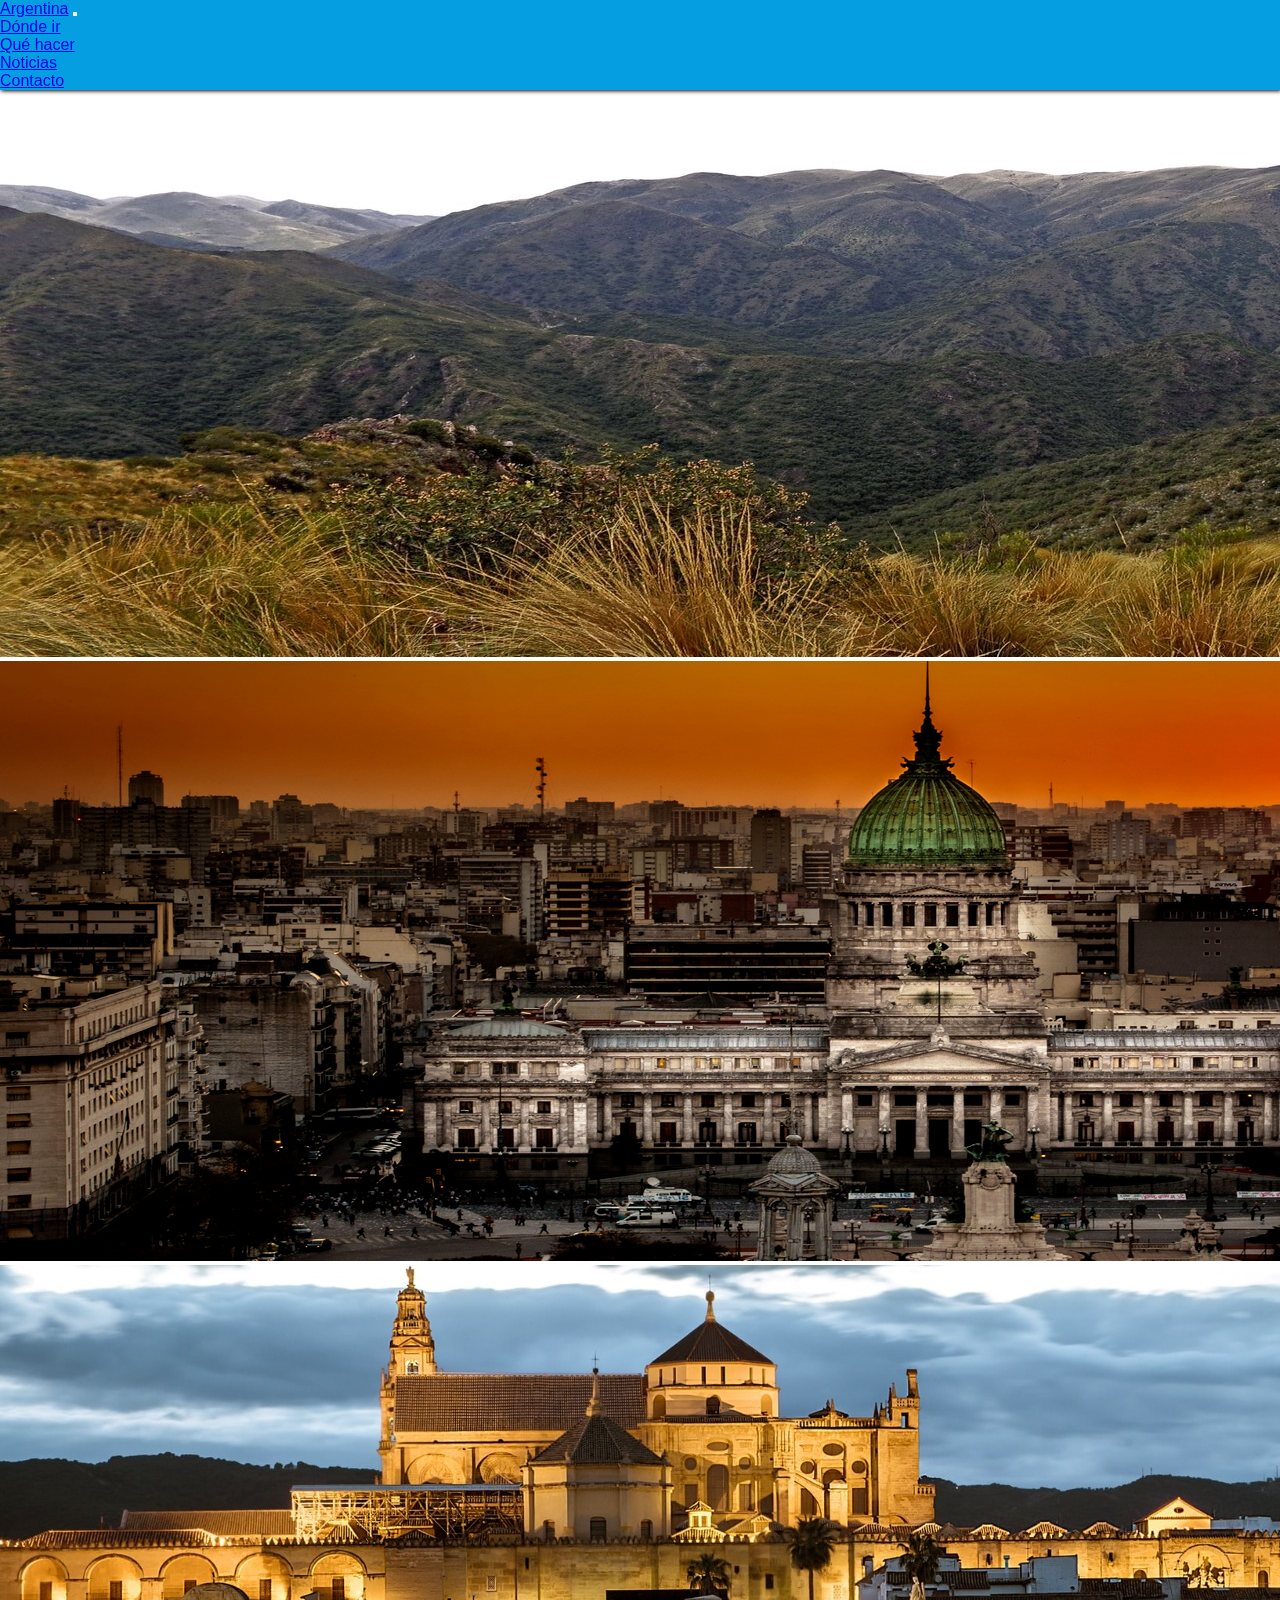
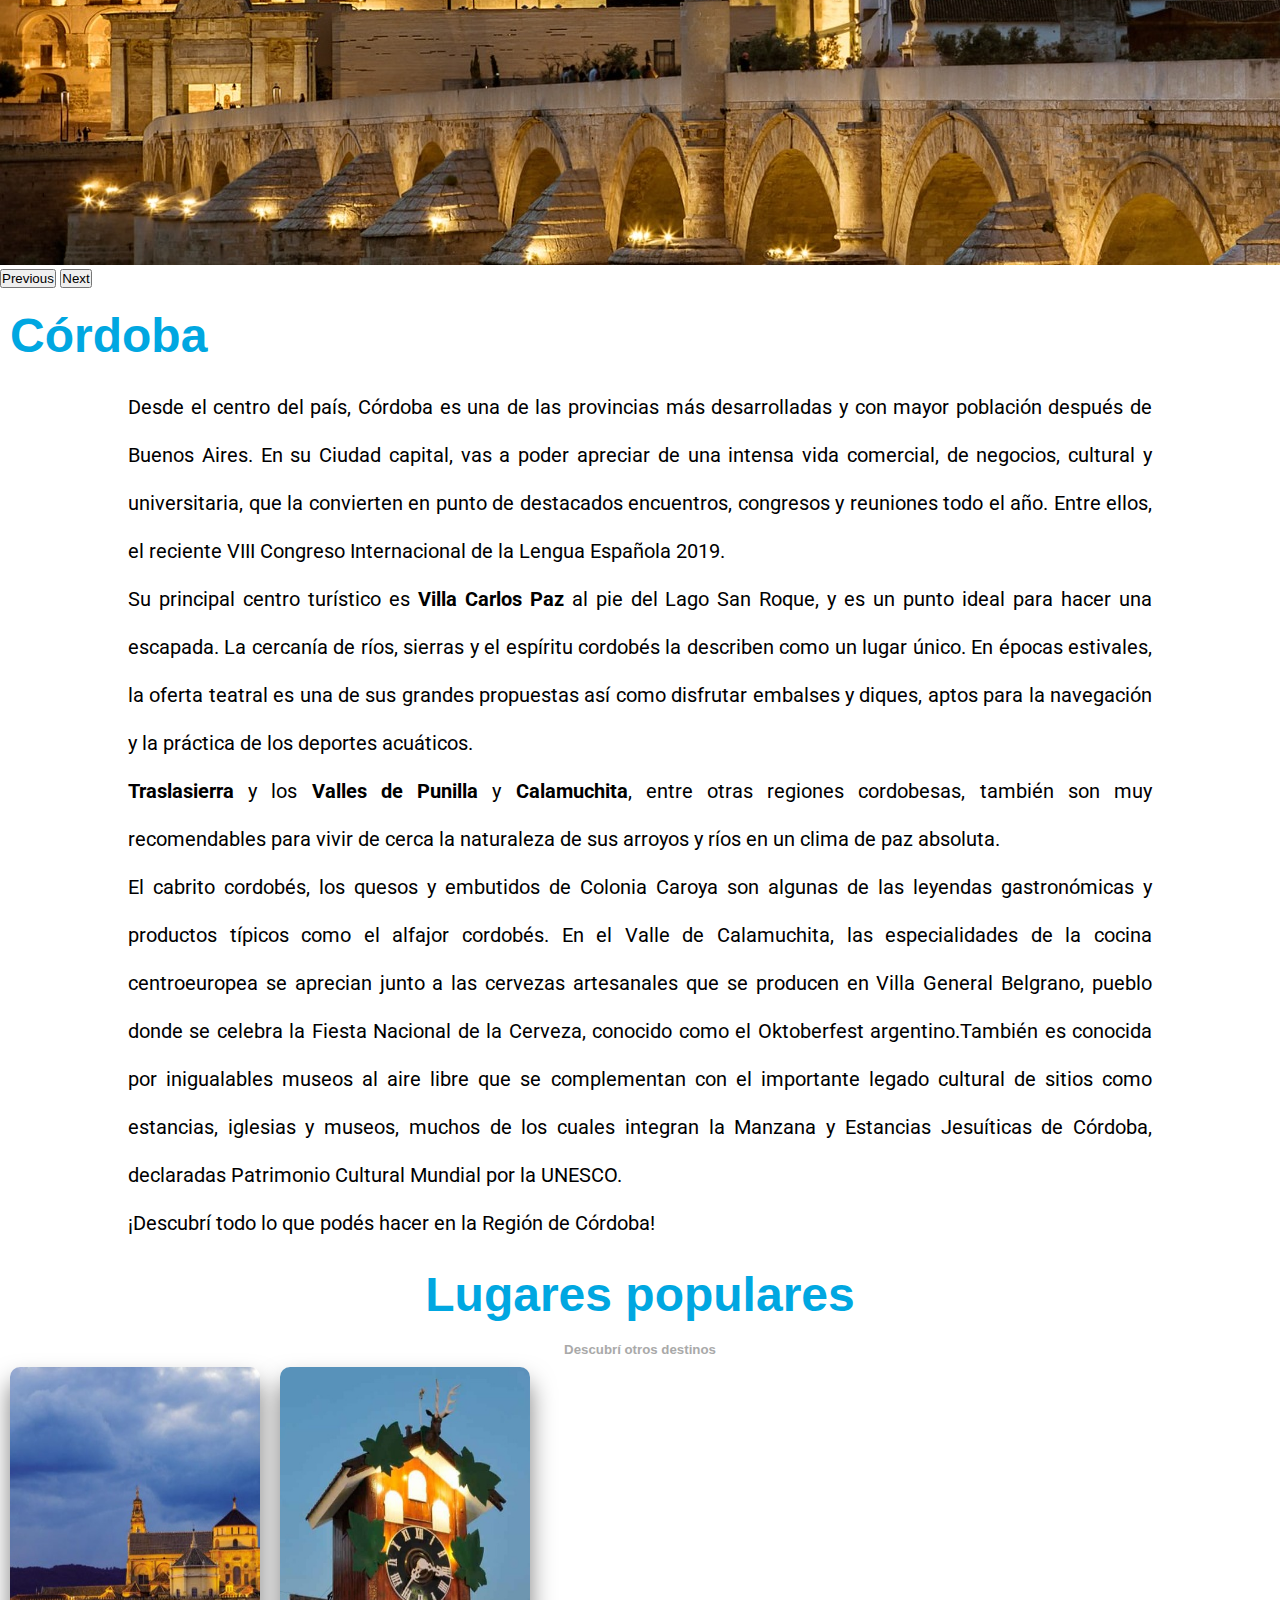
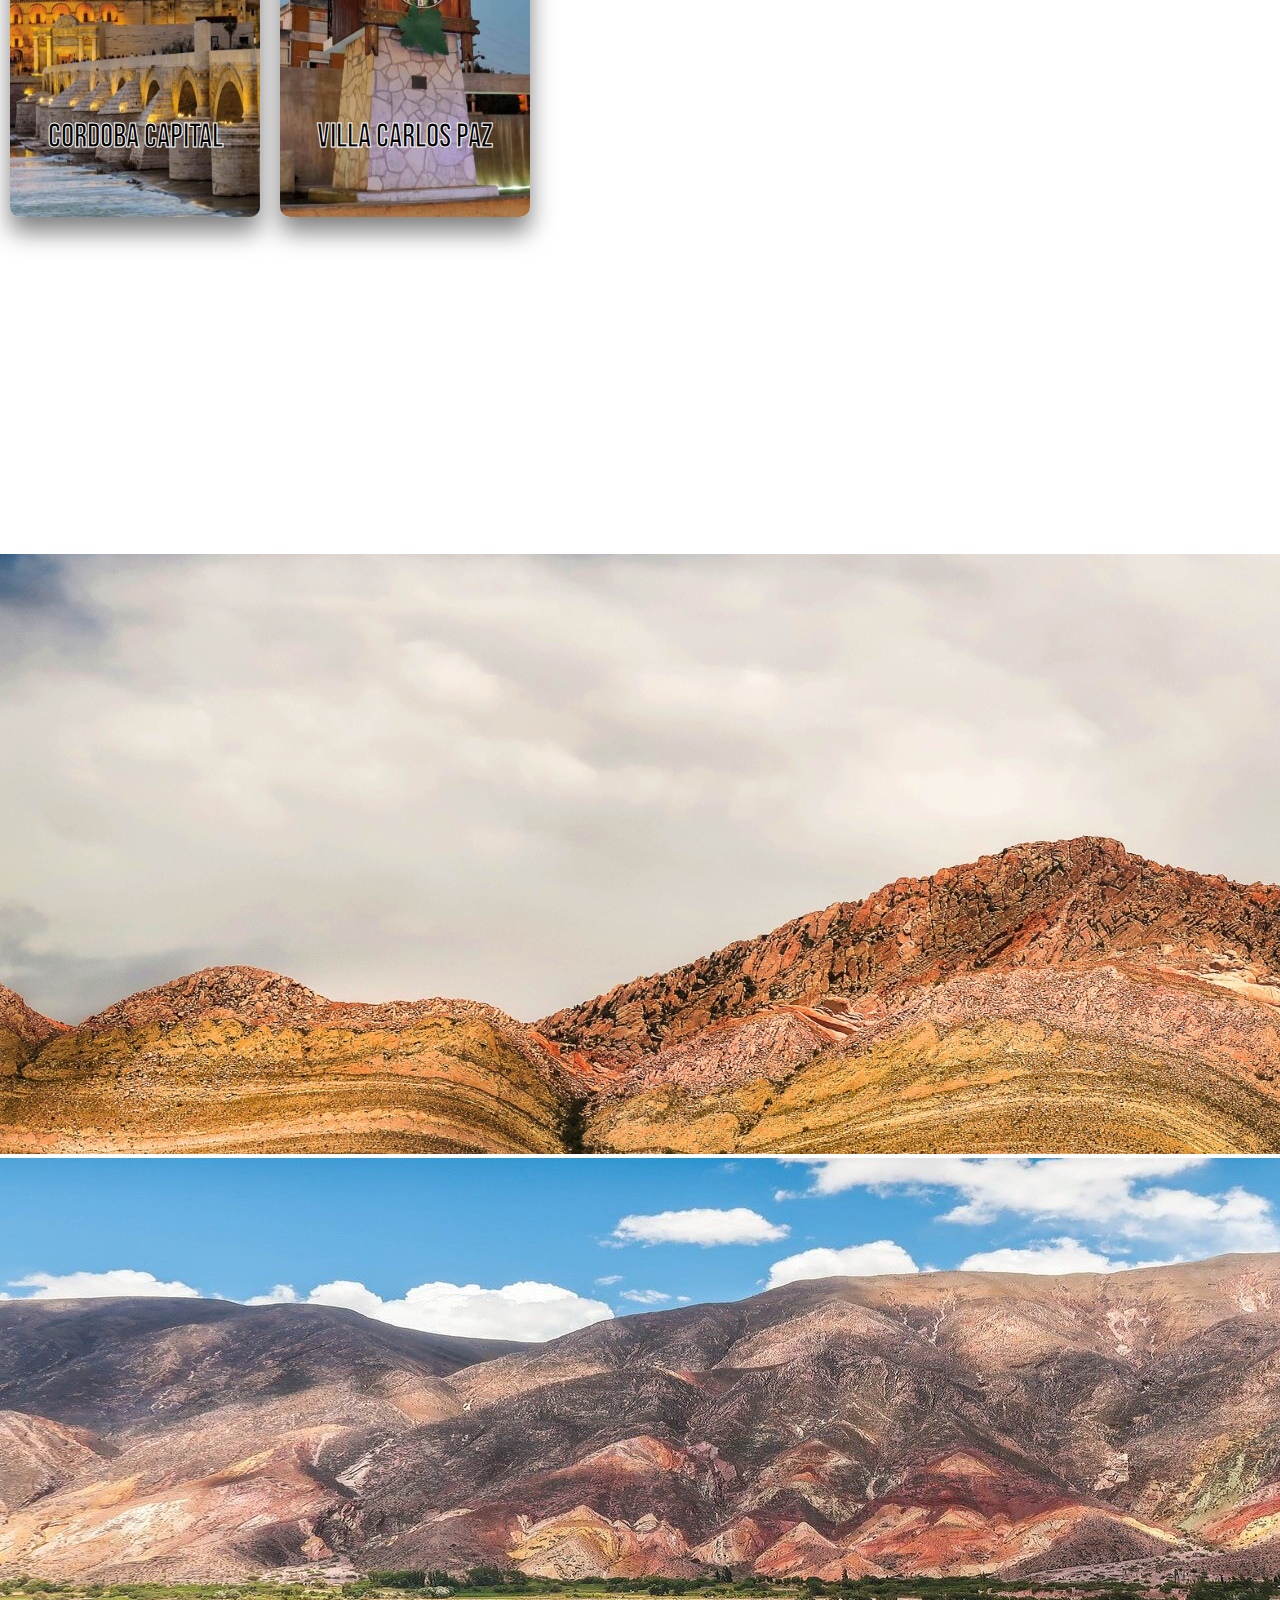
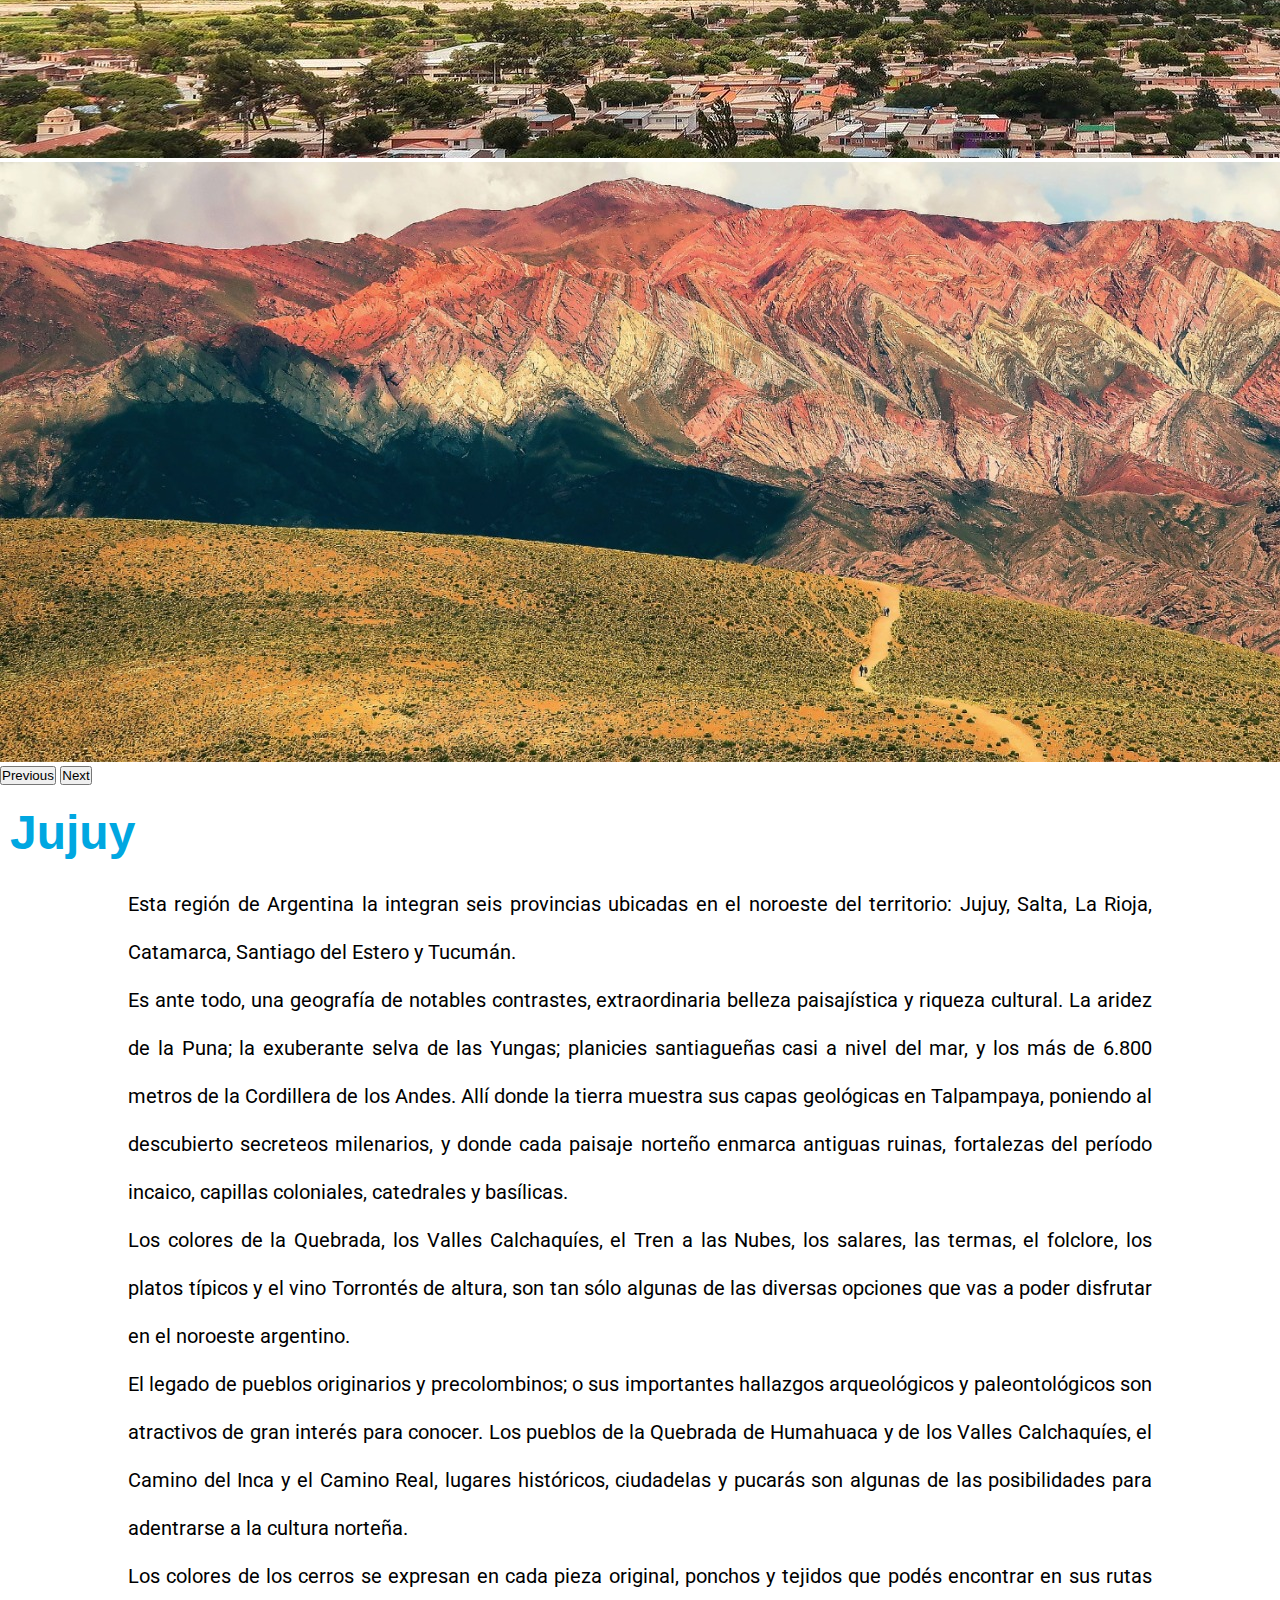
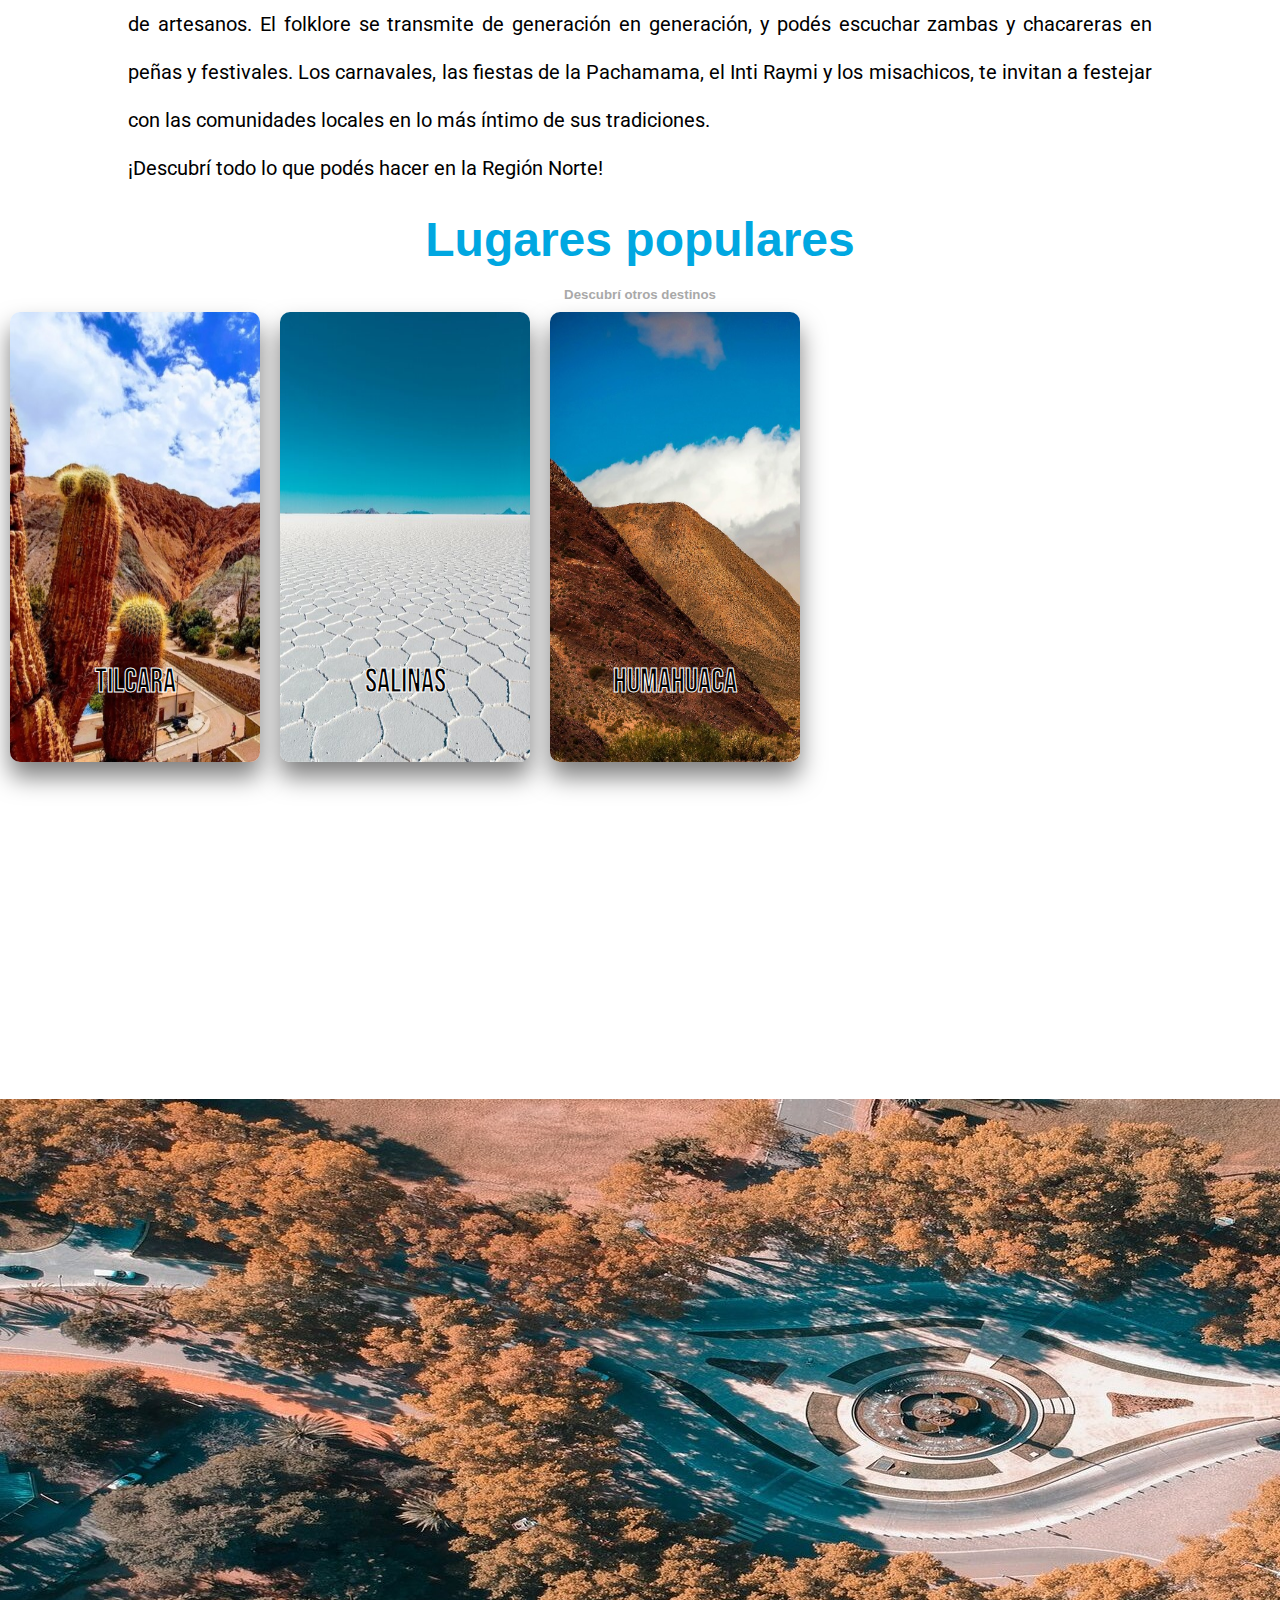
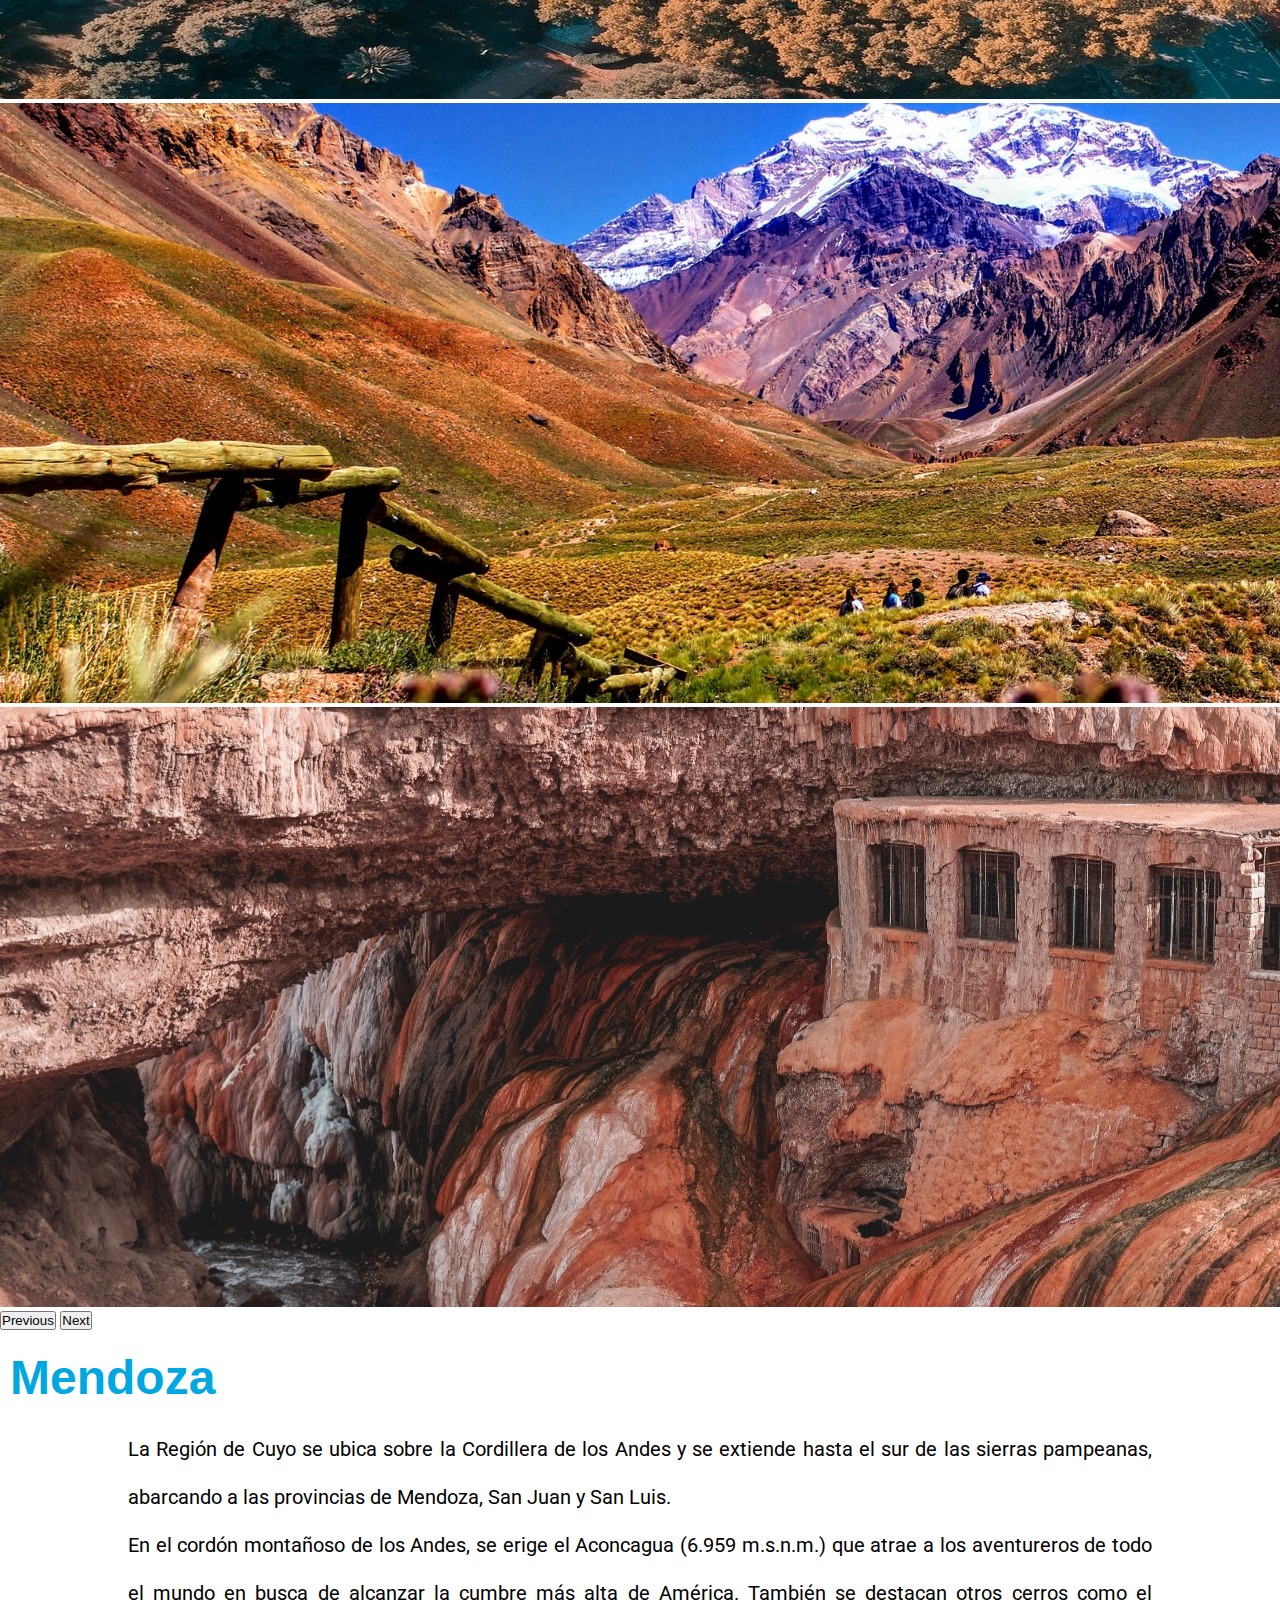
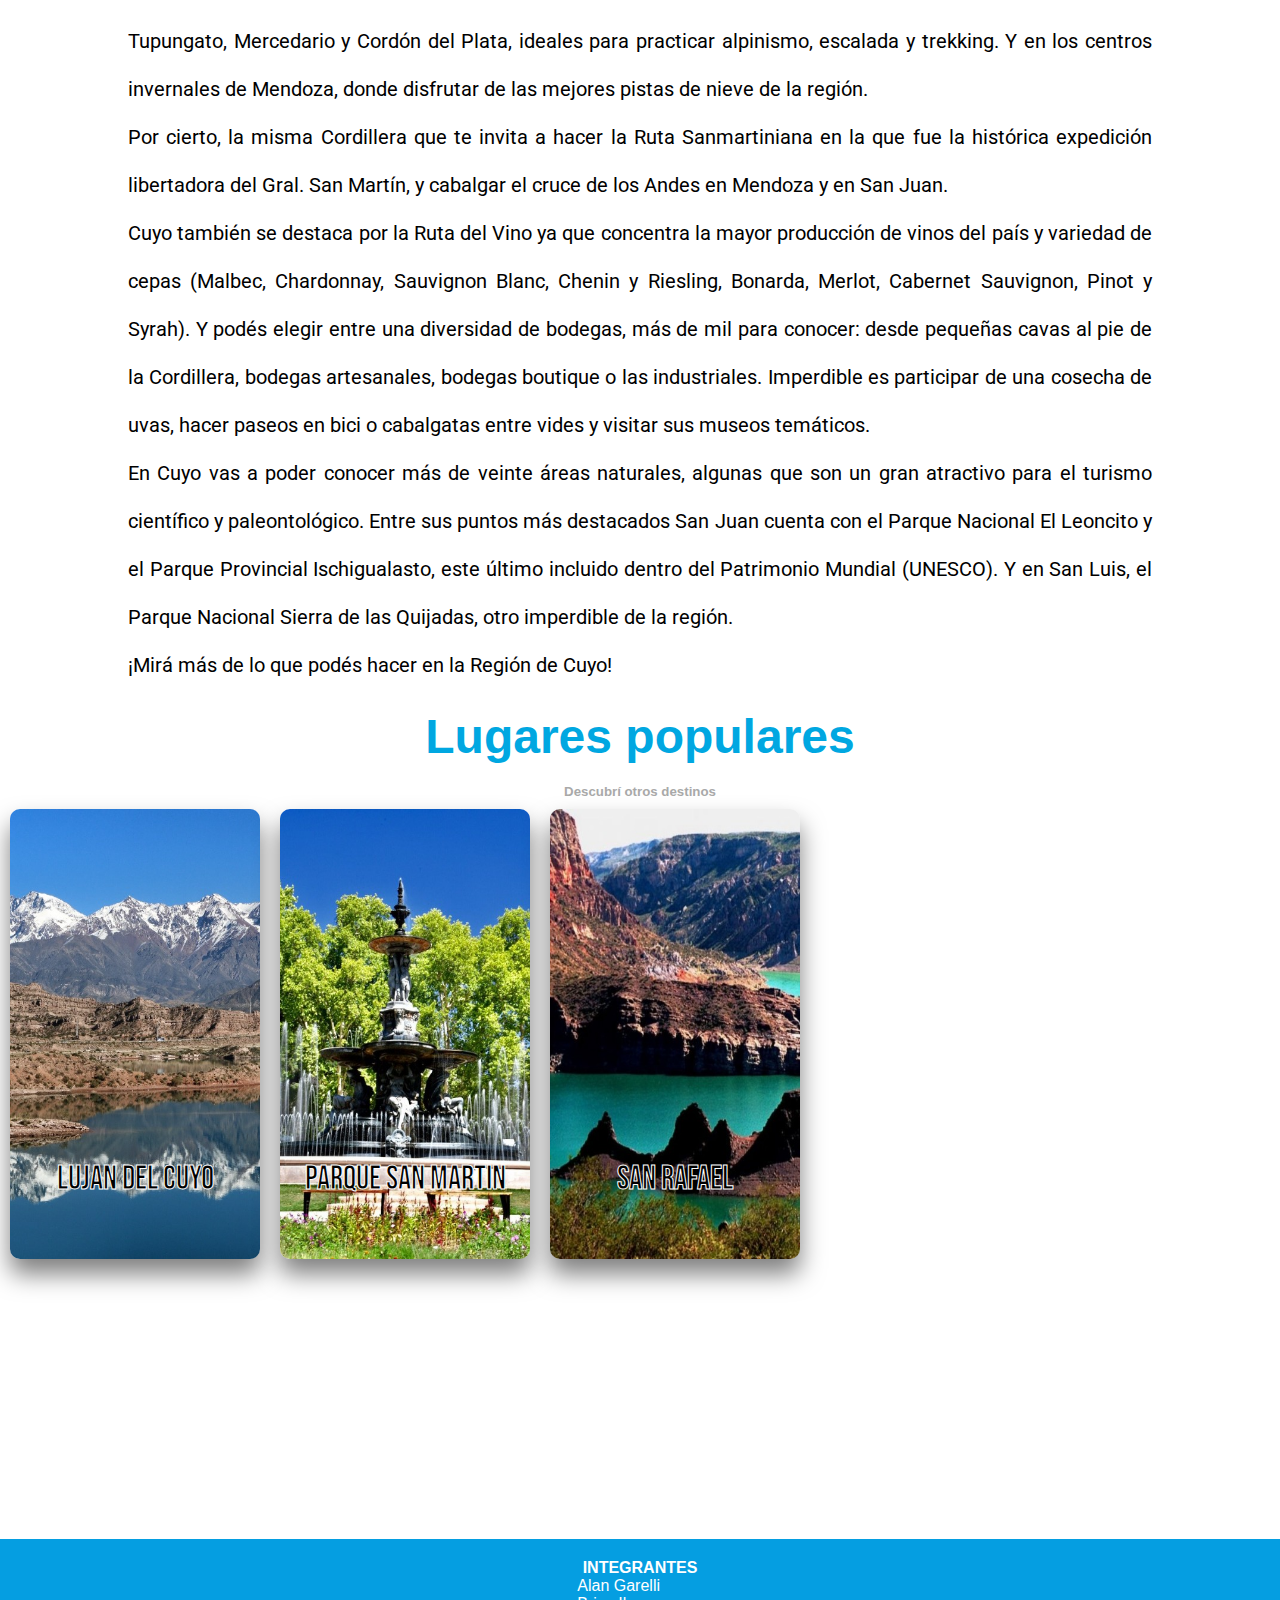
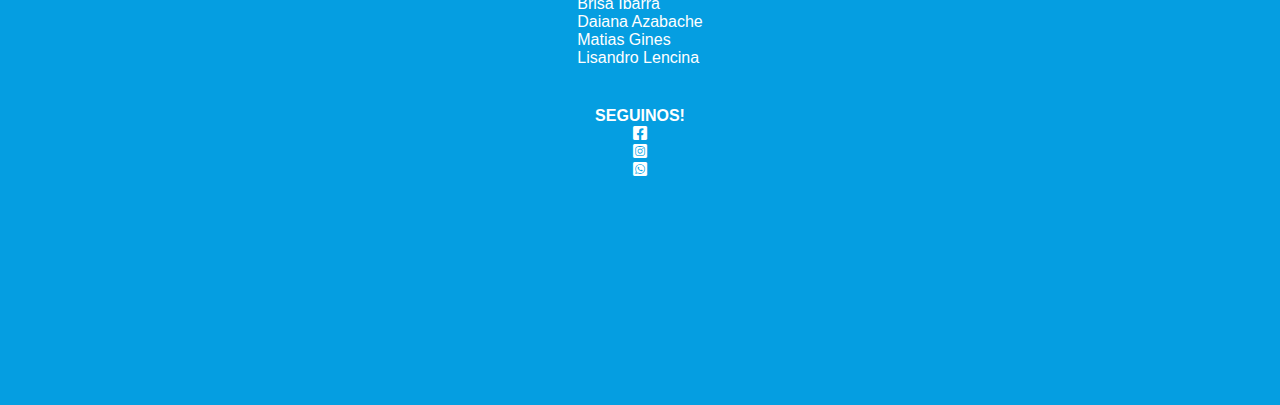
==== dondeIr.html @ 6efcedbf "Organización de carpetas" ====
<!DOCTYPE html>
<html lang="es">

<head>
    <meta charset="utf-8">
    <meta name="viewport" content="width=device-width, initial-scale=1">
    <link href="https://cdn.jsdelivr.net/npm/bootstrap@5.1.3/dist/css/bootstrap.min.css" rel="stylesheet"
        integrity="sha384-1BmE4kWBq78iYhFldvKuhfTAU6auU8tT94WrHftjDbrCEXSU1oBoqyl2QvZ6jIW3" crossorigin="anonymous">
    <link rel="stylesheet" href="./css/donde-ir/style.css">

    <!--Font awesome-->
    <link rel="stylesheet" type="text/css"
        href="https://cdnjs.cloudflare.com/ajax/libs/font-awesome/6.0.0-beta2/css/all.min.css">

    <title>Donde Ir</title>
</head>

<body>
    <!--NAV BAR-->
  <nav class="navbar navbar-expand-lg navbar navbar-dark nav-color">
    <div class="container-fluid">
      <a class="navbar-brand" href="#">Argentina</a>
      <button class="navbar-toggler" type="button" data-bs-toggle="collapse" data-bs-target="#navbarSupportedContent"
        aria-controls="navbarSupportedContent" aria-expanded="false" aria-label="Toggle navigation">
        <span class="navbar-toggler-icon"></span>
      </button>
      <div class="collapse navbar-collapse" id="navbarSupportedContent">


        <ul class="navbar-nav mx-auto gap-5 mb-2 mb-lg-0">

          <li class="nav-item">
            <a class="nav-link active" aria-current="page" href="#">Dónde ir</a>
          </li>

          <li class="nav-item">
            <a class="nav-link" href="./quehacer.html">Qué hacer</a>
          </li>

          <li class="nav-item">
            <a class="nav-link" href="#">Noticias</a>
          </li>


          <li class="nav-item">
            <a class="nav-link" href="./contacto.html">Contacto</a>
          </li>

        </ul>

      </div>
    </div>
  </nav>

  <!--NAV BAR-->

    <!--CORDOBA SLIDER-->
    <div id="carouselExampleControls" class="carousel slide" data-bs-ride="carousel">
        <div class="carousel-inner">
            <div class="carousel-item active">
                <img src="./img/dondeir/cordoba/carousel/cordoba.jpg" class="d-block w-100" alt="Cordoba">
            </div>
            <div class="carousel-item">
                <img src="./img/dondeir/cordoba/carousel/cordoba2.png" class="d-block w-100" alt="Cordoba 2">
            </div>
            <div class="carousel-item">
                <img src="./img/dondeir/cordoba/carousel/cordoba3.jpeg" class="d-block w-100" alt="cordoba3">
            </div>
        </div>
        <button class="carousel-control-prev" type="button" data-bs-target="#carouselExampleControls"
            data-bs-slide="prev">
            <span class="carousel-control-prev-icon" aria-hidden="true"></span>
            <span class="visually-hidden">Previous</span>
        </button>
        <button class="carousel-control-next" type="button" data-bs-target="#carouselExampleControls"
            data-bs-slide="next">
            <span class="carousel-control-next-icon" aria-hidden="true"></span>
            <span class="visually-hidden">Next</span>
        </button>
    </div>
    <!--CORDOBA SLIDER-->

    <!--CORDOBA TEXTO-->
    <h1 class="titulo-provincia">Córdoba</h1>
    <p>Desde el centro del país, Córdoba es una de las provincias más desarrolladas y con mayor población después de
        Buenos Aires. En su Ciudad capital, vas a poder apreciar de una intensa vida comercial, de negocios, cultural y
        universitaria, que la convierten en punto de destacados encuentros, congresos y reuniones todo el año. Entre
        ellos, el reciente VIII Congreso Internacional de la Lengua Española 2019.</p>
    <p>Su principal centro turístico es <strong>Villa Carlos Paz</strong> al pie del Lago San Roque, y es un punto ideal
        para hacer una escapada. La cercanía de ríos, sierras y el espíritu cordobés la describen como un lugar único.
        En épocas estivales, la oferta teatral es una de sus grandes propuestas así como disfrutar embalses y diques,
        aptos para la navegación y la práctica de los deportes acuáticos. </p>
    <p><strong>Traslasierra</strong> y los <strong>Valles de Punilla</strong> y <strong>Calamuchita</strong>, entre
        otras regiones cordobesas, también son muy recomendables para vivir de cerca la naturaleza de sus arroyos y ríos
        en un clima de paz absoluta. </p>
    <p>El cabrito cordobés, los quesos y embutidos de Colonia Caroya son algunas de las leyendas gastronómicas y
        productos típicos como el alfajor cordobés. En el Valle de Calamuchita, las especialidades de la cocina
        centroeuropea se aprecian junto a las cervezas artesanales que se producen en Villa General Belgrano, pueblo
        donde se celebra la Fiesta Nacional de la Cerveza, conocido como el Oktoberfest argentino.También es conocida
        por inigualables museos al aire libre que se complementan con el importante legado cultural de sitios como
        estancias, iglesias y museos, muchos de los cuales integran la Manzana y Estancias Jesuíticas de Córdoba,
        declaradas Patrimonio Cultural Mundial por la UNESCO.</p>
    <p>¡Descubrí todo lo que podés hacer en la Región de Córdoba!</p>

    <!--CORDOBA CARDS-->
    <h1 class="titulo-lugar-popular">Lugares populares</h1>
    <h5 class="descubri-destinos">Descubrí otros destinos</h5>

    <div class="contenedor">
        <div class="figura">
            <img src="./img/dondeir/cordoba/cordobacapital.jpeg">
            <div class="texto-card">
                <h3>Cordoba Capital</h3>
            </div>
        </div>

        <div class="figura">
            <img src="./img/dondeir/cordoba/villacarlospaz.jpeg">
            <div class="texto-card">
                <h3>Villa Carlos Paz</h3>
            </div>
        </div>
    </div>
    <!--CORDOBA CARDS-->




    <!--JUJUY SLIDER-->
    <div id="carouselExampleControlsJujuy" class="carousel slide" data-bs-ride="carousel">
        <div class="carousel-inner">
            <div class="carousel-item active">
                <img src="./img/dondeir/jujuy/carousel/jujuy.jpeg" class="d-block w-100" alt="Jujuy">
            </div>
            <div class="carousel-item">
                <img src="./img/dondeir/jujuy/carousel/jujuy2.jpeg" class="d-block w-100" alt="Jujuy 2">
            </div>
            <div class="carousel-item">
                <img src="./img/dondeir/jujuy/carousel/jujuy3.jpeg" class="d-block w-100" alt="Jujuy 3">
            </div>
        </div>
        <button class="carousel-control-prev" type="button" data-bs-target="#carouselExampleControlsJujuy"
            data-bs-slide="prev">
            <span class="carousel-control-prev-icon" aria-hidden="true"></span>
            <span class="visually-hidden">Previous</span>
        </button>
        <button class="carousel-control-next" type="button" data-bs-target="#carouselExampleControlsJujuy"
            data-bs-slide="next">
            <span class="carousel-control-next-icon" aria-hidden="true"></span>
            <span class="visually-hidden">Next</span>
        </button>
    </div>
    <!--JUJUY SLIDER-->

    <!--JUJUY TEXTO-->
    <h1 class="titulo-provincia">Jujuy</h1>
    <p>Esta región de Argentina la integran seis provincias ubicadas en el noroeste del territorio: Jujuy, Salta, La
        Rioja, Catamarca, Santiago del Estero y Tucumán.</p>
    <p>Es ante todo, una geografía de notables contrastes, extraordinaria belleza paisajística y riqueza cultural. La
        aridez de la Puna; la exuberante selva de las Yungas; planicies santiagueñas casi a nivel del mar, y los más de
        6.800 metros de la Cordillera de los Andes. Allí donde la tierra muestra sus capas geológicas en Talpampaya,
        poniendo al descubierto secreteos milenarios, y donde cada paisaje norteño enmarca antiguas ruinas, fortalezas
        del período incaico, capillas coloniales, catedrales y basílicas.</p>
    <p>Los colores de la Quebrada, los Valles Calchaquíes, el Tren a las Nubes, los salares, las termas, el folclore,
        los platos típicos y el vino Torrontés de altura, son tan sólo algunas de las diversas opciones que vas a poder
        disfrutar en el noroeste argentino.</p>
    <p>El legado de pueblos originarios y precolombinos; o sus importantes hallazgos arqueológicos y paleontológicos son
        atractivos de gran interés para conocer. Los pueblos de la Quebrada de Humahuaca y de los Valles Calchaquíes, el
        Camino del Inca y el Camino Real, lugares históricos, ciudadelas y pucarás son algunas de las posibilidades para
        adentrarse a la cultura norteña.</p>
    <p>Los colores de los cerros se expresan en cada pieza original, ponchos y tejidos que podés encontrar en sus rutas
        de artesanos. El folklore se transmite de generación en generación, y podés escuchar zambas y chacareras en
        peñas y festivales. Los carnavales, las fiestas de la Pachamama, el Inti Raymi y los misachicos, te invitan a
        festejar con las comunidades locales en lo más íntimo de sus tradiciones.</p>
    <p>¡Descubrí todo lo que podés hacer en la Región Norte!</p>

    <!--JUJUY CARDS-->
    <h1 class="titulo-lugar-popular">Lugares populares</h1>
    <h5 class="descubri-destinos">Descubrí otros destinos</h5>

    <div class="contenedor">
        <div class="figura">
            <img src="./img/dondeir/jujuy/tilcara.jpeg">
            <div class="texto-card">
                <h3>Tilcara</h3>
            </div>
        </div>

        <div class="figura">
            <img src="./img/dondeir/jujuy/salinas.jpg">
            <div class="texto-card">
                <h3>Salinas</h3>
            </div>
        </div>

        <div class="figura">
            <img src="./img/dondeir/jujuy/humahuaca.jpeg">
            <div class="texto-card">
                <h3>Humahuaca</h3>
            </div>
        </div>
    </div>
    <!--JUJUY CARDS-->


    <!--MENDOZA SLIDER-->
    <div id="carouselExampleControlsMendoza" class="carousel slide" data-bs-ride="carousel">
        <div class="carousel-inner">
            <div class="carousel-item active">
                <img src="./img/dondeir/mendoza/carousel/mendoza.jpeg" class="d-block w-100" alt="Mendoza">
            </div>
            <div class="carousel-item">
                <img src="./img/dondeir/mendoza/carousel/mendoza2.jpeg" class="d-block w-100" alt="Mendoza 2">
            </div>
            <div class="carousel-item">
                <img src="./img/dondeir/mendoza/carousel/mendoza3.jpeg" class="d-block w-100" alt="Mendoza 3">
            </div>
        </div>
        <button class="carousel-control-prev" type="button" data-bs-target="#carouselExampleControlsMendoza"
            data-bs-slide="prev">
            <span class="carousel-control-prev-icon" aria-hidden="true"></span>
            <span class="visually-hidden">Previous</span>
        </button>
        <button class="carousel-control-next" type="button" data-bs-target="#carouselExampleControlsMendoza"
            data-bs-slide="next">
            <span class="carousel-control-next-icon" aria-hidden="true"></span>
            <span class="visually-hidden">Next</span>
        </button>
    </div>
    <!--MENDOZA SLIDER-->

    <!--MENDOZA TEXTO-->
    <h1 class="titulo-provincia">Mendoza</h1>
    <p>La Región de Cuyo se ubica sobre la Cordillera de los Andes y se extiende hasta el sur de las sierras pampeanas,
        abarcando a las provincias de Mendoza, San Juan y San Luis.</p>
    <p>En el cordón montañoso de los Andes, se erige el Aconcagua (6.959 m.s.n.m.) que atrae a los aventureros de todo
        el mundo en busca de alcanzar la cumbre más alta de América. También se destacan otros cerros como el Tupungato,
        Mercedario y Cordón del Plata, ideales para practicar alpinismo, escalada y trekking. Y en los centros
        invernales de Mendoza, donde disfrutar de las mejores pistas de nieve de la región.</p>
    <p>Por cierto, la misma Cordillera que te invita a hacer la Ruta Sanmartiniana en la que fue la histórica expedición
        libertadora del Gral. San Martín, y cabalgar el cruce de los Andes en Mendoza y en San Juan.</p>
    <p>Cuyo también se destaca por la Ruta del Vino ya que concentra la mayor producción de vinos del país y variedad de
        cepas (Malbec, Chardonnay, Sauvignon Blanc, Chenin y Riesling, Bonarda, Merlot, Cabernet Sauvignon, Pinot y
        Syrah). Y podés elegir entre una diversidad de bodegas, más de mil para conocer: desde pequeñas cavas al pie de
        la Cordillera, bodegas artesanales, bodegas boutique o las industriales. Imperdible es participar de una cosecha
        de uvas, hacer paseos en bici o cabalgatas entre vides y visitar sus museos temáticos.</p>
    <p>En Cuyo vas a poder conocer más de veinte áreas naturales, algunas que son un gran atractivo para el turismo
        científico y paleontológico. Entre sus puntos más destacados San Juan cuenta con el Parque Nacional El Leoncito
        y el Parque Provincial Ischigualasto, este último incluido dentro del Patrimonio Mundial (UNESCO). Y en San
        Luis, el Parque Nacional Sierra de las Quijadas, otro imperdible de la región.</p>
    <p>¡Mirá más de lo que podés hacer en la Región de Cuyo!</p>

    <!--MENDOZA CARDS-->
    <h1 class="titulo-lugar-popular">Lugares populares</h1>
    <h5 class="descubri-destinos">Descubrí otros destinos</h5>

    <div class="contenedor">
        <div class="figura">
            <img src="./img/dondeir/mendoza/lujan del cuyo.jpeg">
            <div class="texto-card">
                <h3>Lujan del Cuyo</h3>
            </div>
        </div>

        <div class="figura">
            <img src="./img/dondeir/mendoza/paquesanmartin.jpeg">
            <div class="texto-card">
                <h3>Parque San Martin</h3>
            </div>
        </div>

        <div class="figura">
            <img src="./img/dondeir/mendoza/sanrafael.jpeg">
            <div class="texto-card">
                <h3>San Rafael</h3>
            </div>
        </div>
    </div>
    <!--MENDOZA CARDS-->

    <!-- Footer-->

    <footer>

        <div class="row">

            <div class="col-md espaciado-flex centrado">

                <h4>INTEGRANTES</h4>
                <ul>
                    <li><a href="https://www.linkedin.com/in/alan-garelli-78a43622a/" target="_blank">Alan Garelli</a>
                    </li>
                    <li><a href="https://www.linkedin.com/in/brisa-ibarra-21917a214/" target="_blank">Brisa Ibarra</a>
                    </li>
                    <li><a href="https://www.linkedin.com/in/daiana-azabache-7946491b1/" target="_blank">Daiana
                            Azabache</a></li>
                    <li><a href="https://www.linkedin.com/in/matias-gines" target="_blank">Matias Gines</a></li>
                    <li><a href="https://www.linkedin.com/in/lisandro-abel-lencina/" target="_blank">Lisandro
                            Lencina</a></li>
                </ul>

            </div>

            <div class="col-md espaciado-flex">
                <h4>SEGUINOS!</h4>
                <div>
                    <!--Iconos redes sociales-->
                    <div><a href="https://www.facebook.com/TurDepAR" target="_blank"><i
                                class="fab fa-facebook-square"></i></a>
                    </div>
                    <div><a href="https://www.instagram.com/turdepar/" target="_blank"><i
                                class="fab fa-instagram-square"></i></a>
                    </div>
                    <div><a href=""><i class="fab fa-whatsapp-square" target="_blank"></i></a></div>

                </div>
            </div>

            <div class="col-md mapa espaciado-flex">
                <!--mapa ubicación-->
                <iframe
                    src="https://www.google.com/maps/embed?pb=!1m18!1m12!1m3!1d410.5458102086755!2d-58.37953522641396!3d-34.59489325101088!2m3!1f0!2f0!3f0!3m2!1i1024!2i768!4f13.1!3m3!1m2!1s0x95bccab6500b5cb5%3A0x45ea2bda502eecb!2sMinisterio%20de%20Turismo%20y%20Deportes%20de%20la%20Nacion!5e0!3m2!1ses-419!2sar!4v1647287779279!5m2!1ses-419!2sar"
                    width="600" height="450" style="border:0;" allowfullscreen="" loading="lazy"></iframe>

            </div>

        </div>

    </footer>

    <!--/footer-->

    <script src="https://cdn.jsdelivr.net/npm/bootstrap@5.1.3/dist/js/bootstrap.bundle.min.js"
        integrity="sha384-ka7Sk0Gln4gmtz2MlQnikT1wXgYsOg+OMhuP+IlRH9sENBO0LRn5q+8nbTov4+1p"
        crossorigin="anonymous"></script>
    <script src="https://cdn.jsdelivr.net/npm/@popperjs/core@2.10.2/dist/umd/popper.min.js"
        integrity="sha384-7+zCNj/IqJ95wo16oMtfsKbZ9ccEh31eOz1HGyDuCQ6wgnyJNSYdrPa03rtR1zdB"
        crossorigin="anonymous"></script>
</body>

</html>
---- css/donde-ir/style.css ----
@import url('https://fonts.googleapis.com/css2?family=Roboto+Serif:wght@100&family=Roboto:ital,wght@0,100;0,300;1,100&display=swap');
@import url('https://fonts.googleapis.com/css2?family=Bakbak+One&family=Bebas+Neue&family=Francois+One&family=Limelight&family=Roboto+Serif:wght@100&family=Roboto:ital,wght@0,100;0,300;1,100&display=swap');

*{margin: 0;
    padding: 0;
    box-sizing: border-box;
}
/*estilos del NAV*/
.nav-color {  
    position: fixed;
    width: 100%;
    z-index: 1;
    background-color: #059EE1;
    box-shadow: 0.5px 0.5px 4px #000;
}

.slide{
    padding-top: 57px;
}

body,html{
    overflow-x: hidden;
}

.titulo-provincia{
    color: #00a7e1;
    padding: 10px;
    margin-top: 10px;
    margin-bottom: 10px;
    font-size: 3rem;
    text-align: left;
    max-width: 48em
}

p{
    width: 80%;
    text-align: justify;
    font-family: Roboto;
    font-size: 20px;
    line-height: 3rem;
    margin-right: 10%;
    margin-left: 10%;
}

.titulo-lugar-popular{
    color: #00a7e1;
    padding: 10px;
    margin-top: 10px;
    margin-bottom: 10px;
    font-size: 3rem;
    text-align: center;
    max-width: 48em
}

.descubri-destinos{
    text-align: center;
    color: darkgrey;
}

/*CARD*/
.contenedor{
    width: 100%;
    display: flex;
    justify-content: left;
    height: 80vh;
    margin-bottom: 20px;
}
.contenedor .figura{
    position:relative;
    height: 450px;
    cursor: pointer;
    width: 250px;
    overflow: hidden;
    border-radius: 10px;
    box-shadow: 0px 15px 25px rgba(0,0,0,0.50);
    margin: 10px;
}
.contenedor .figura img{
    width: 100%;
    height: 100%;
    transition: all 400ms ease-out;
}
.contenedor .figura .texto-card{
    position: absolute;
    top: 0;
    width: 100%;
    height: 100%;
    transition: all 400ms ease-out;
    opacity: 100% ;
    text-align: center;
    display: block;
}

.contenedor .figura:hover> .texto-card{
    visibility: visible;
    opacity: calc(0.3);    
}

.contenedor .figura:hover>img{
    transform: scale(1.3);
    transform: translateY(-98px, 0px, 0px);
}
.contenedor .figura .texto-card h3{
    color: rgb(0, 0, 0);
    -webkit-text-stroke: 1px rgb(255, 255, 255);
    font-weight: 500;
    padding-top: 350px;
    font-family:Bebas Neue;
    font-size: 33px;
}
/*CARD*/


/*FOOTER*/
.resolution{
    width: 99%;
    text-align: center;
}

.espaciado-flex {
    padding-top: 1.25rem;
    padding-bottom: 1.25rem;
}

body, nav{
    font-family: 'Source Sans Pro', sans-serif;
}

footer{
    color: #ffff;
}

footer a,li{
    text-decoration: none;
    color: rgb(255, 255, 255);
    list-style: none;
}

footer li {
    text-align: left;
}
.centrado {
    display: grid;
    justify-content: center;
    align-content: center;
}

footer p{
    font-size: 1.5rem;

}
.mapa iframe {
    height: 18vh;
    width: auto;
}

footer {
    background-color: #059EE1;
    width: 100%;
    height: auto;
    align-content: center;
    text-align: center;
    
}
/*FOOTER*/




@media (max-width: 500px){
/*CARD*/
    .contenedor{
    display: contents;
    justify-content: center;
    align-items: center;
}

.contenedor .figura{
    height: 300px;
    width: 200px;
}

.contenedor .figura img{
    width: 100%;
    height: 100%;
    transition: all 400ms ease-out;
}

.contenedor .figura .texto-card{
    position: absolute;
    top: 0;
    width: 100%;
    height: 100%;
    transition: all 400ms ease-out;
    opacity: 100% ;
    text-align: center;
    display: block;
}

.contenedor .figura:hover> .texto-card{
    visibility: visible;
    opacity: calc(0.3);    
}

.contenedor .figura:hover>img{
    transform: scale(1.3);
    transform: translateY(-98px, 0px, 0px);
}
.contenedor .figura .texto-card h3{
    color: rgb(255, 253, 253);
    font-weight: 100;
    padding-top: 250px;
    font-family:Bebas Neue;
    font-size: 20px;
}
/*CARD*/
.titulo-provincia{
    font-size: 2em;
}

.titulo-lugar-popular{
    font-size: 2em;
}

.descubri-destinos{
    font-size: 1em;
    padding-bottom: 5px;
    margin-top: 1px;
}

p{
    font-size:3vh;
}

}
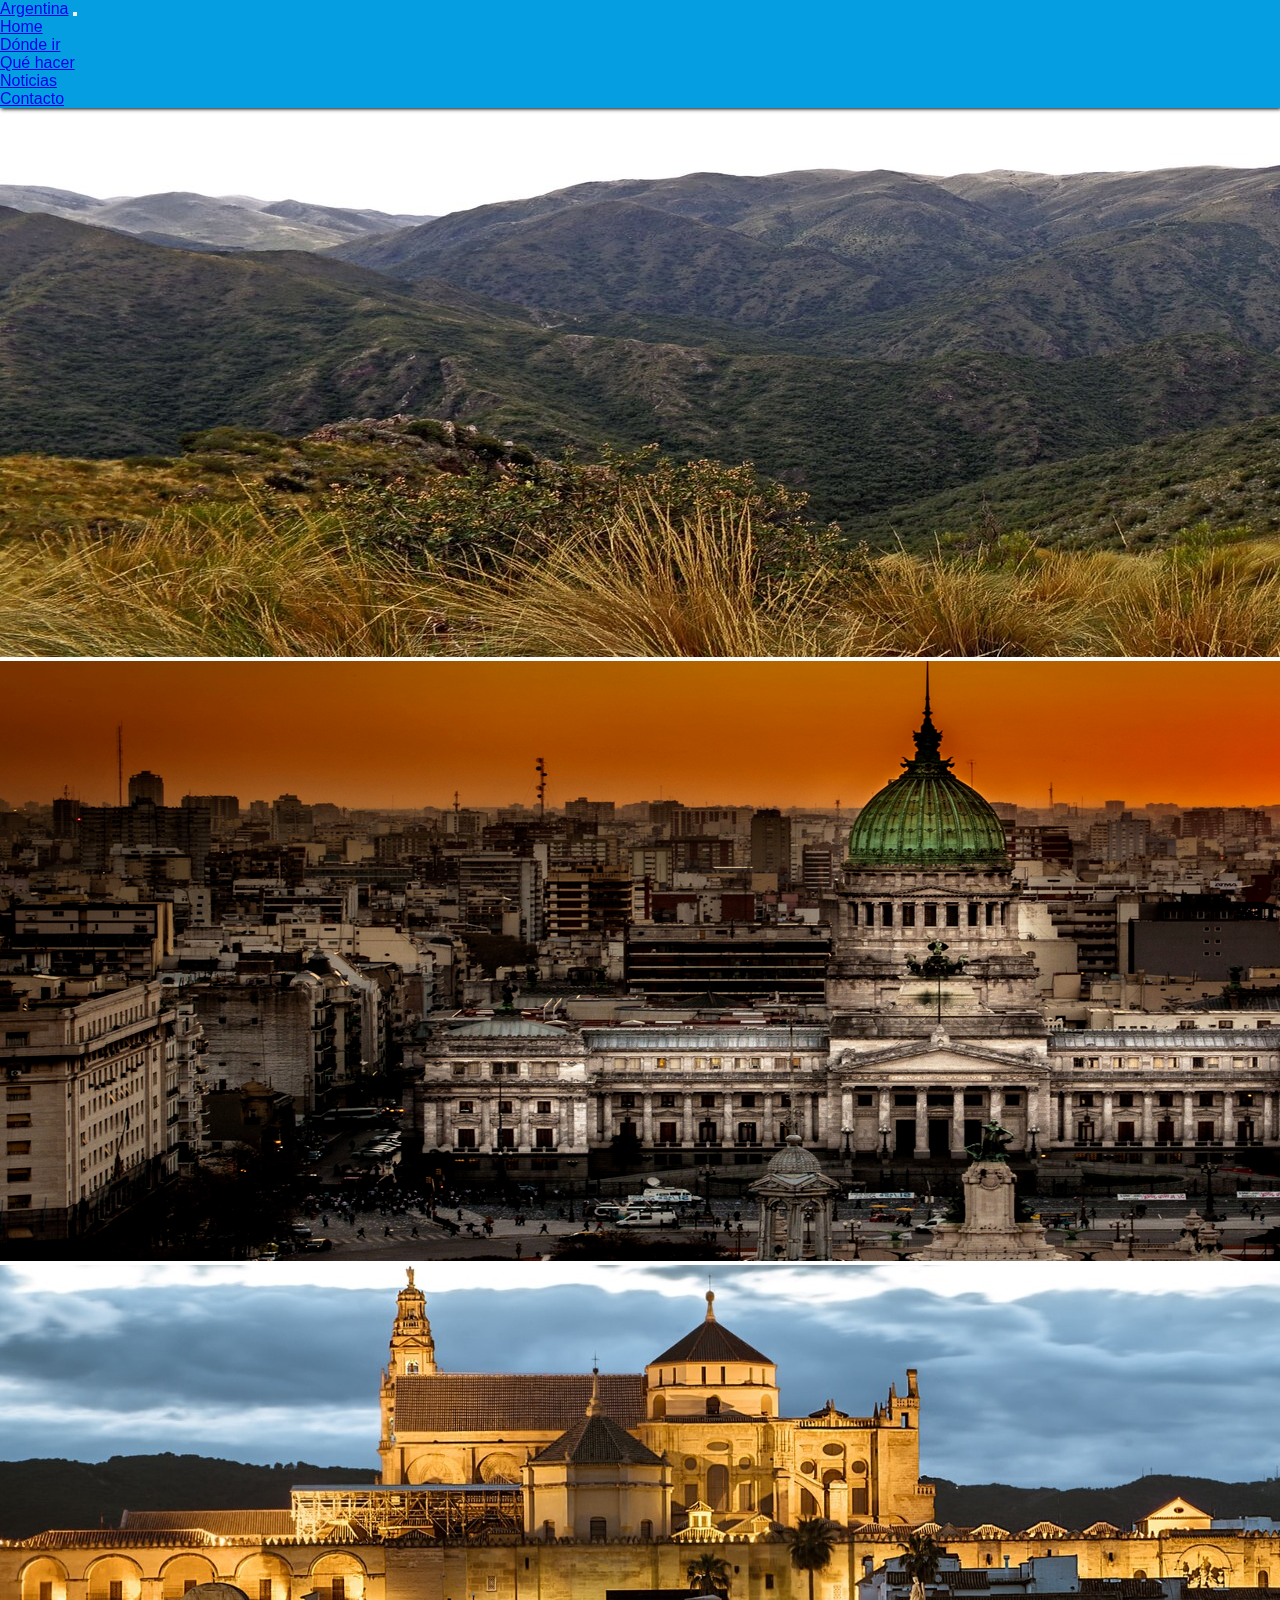
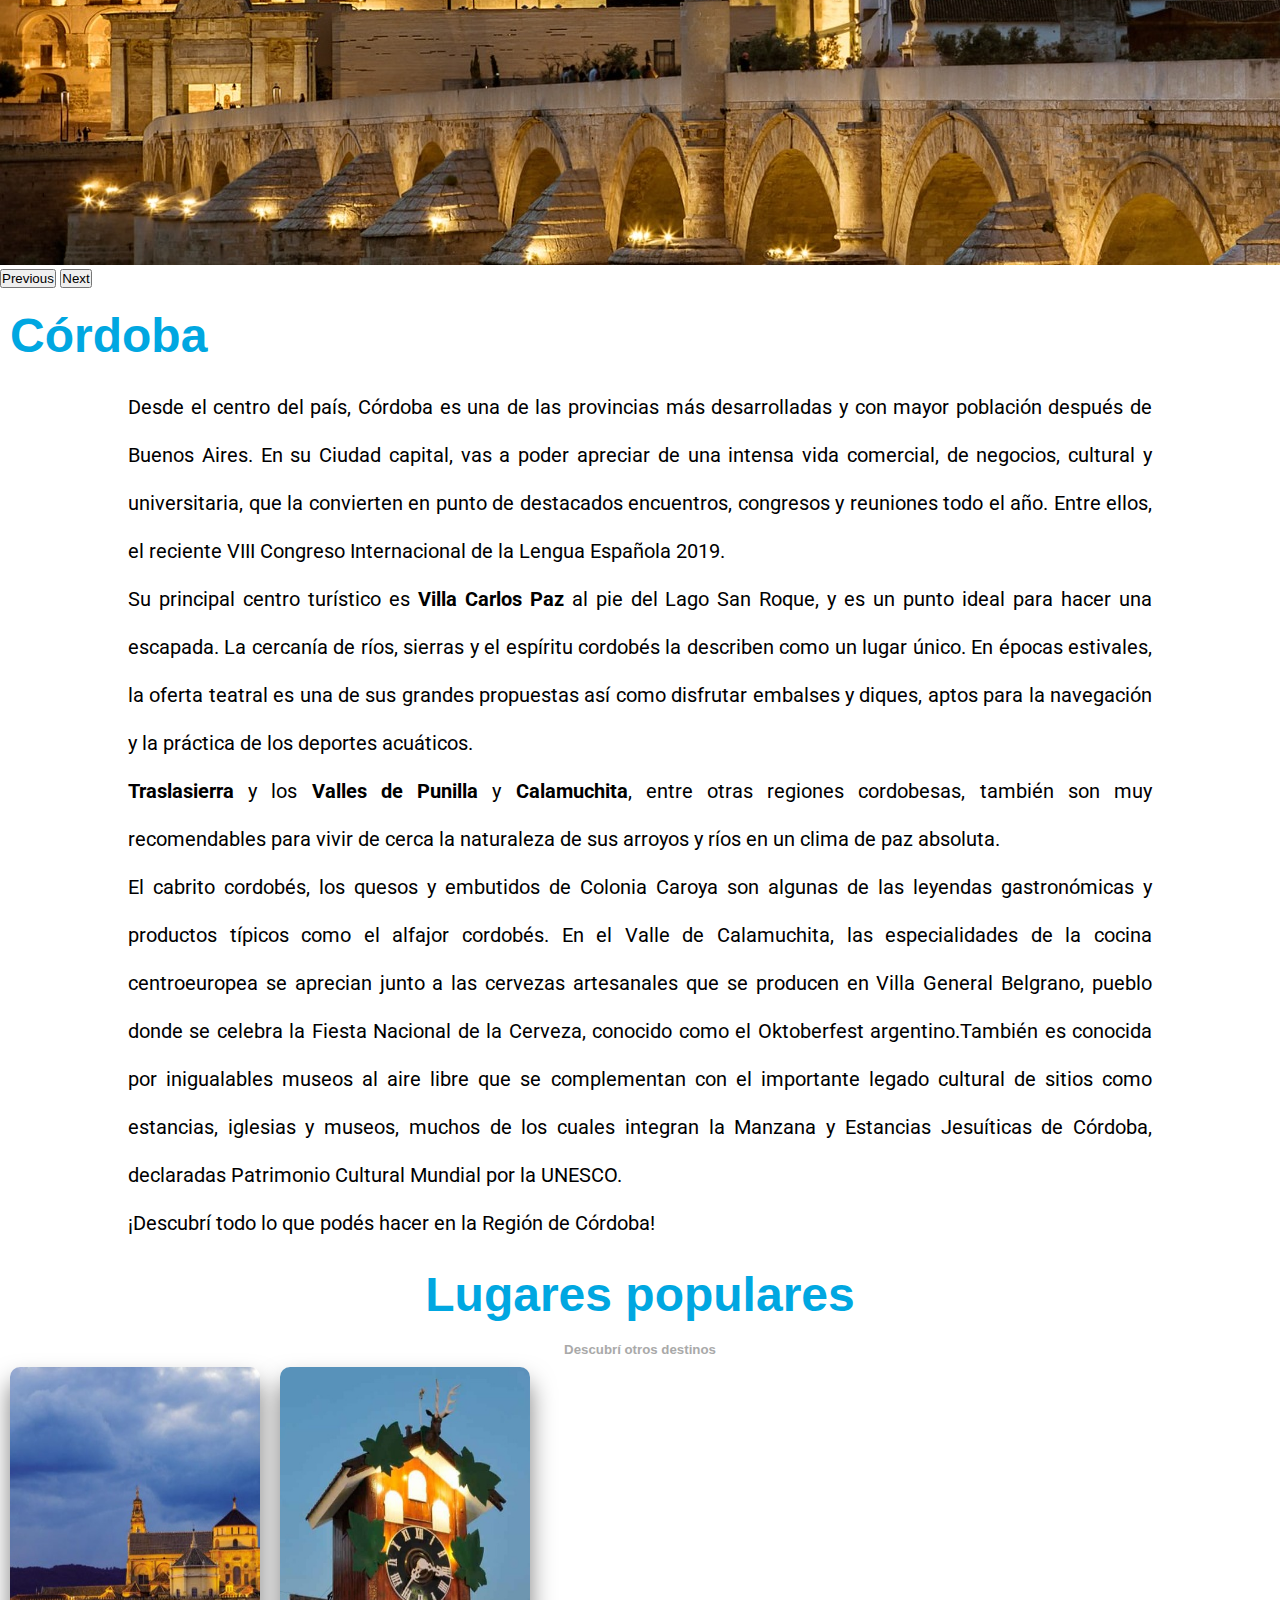
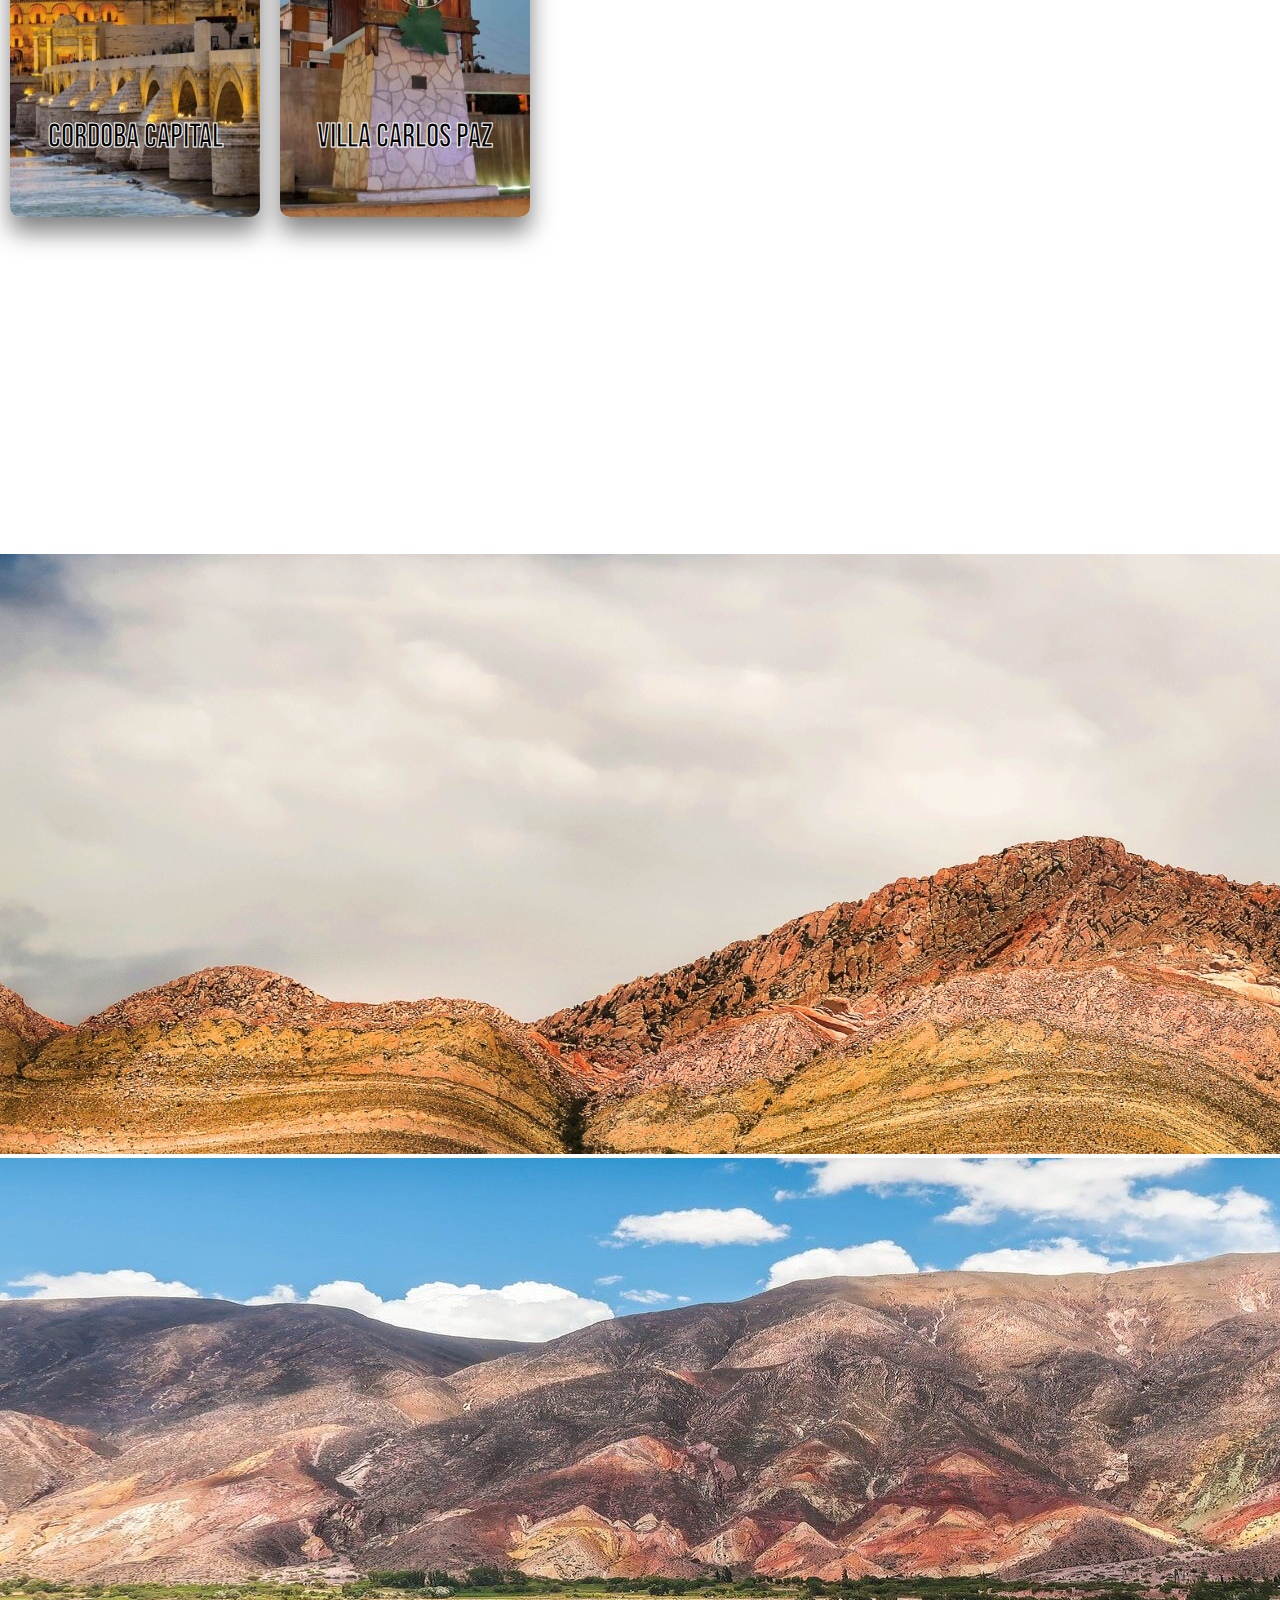
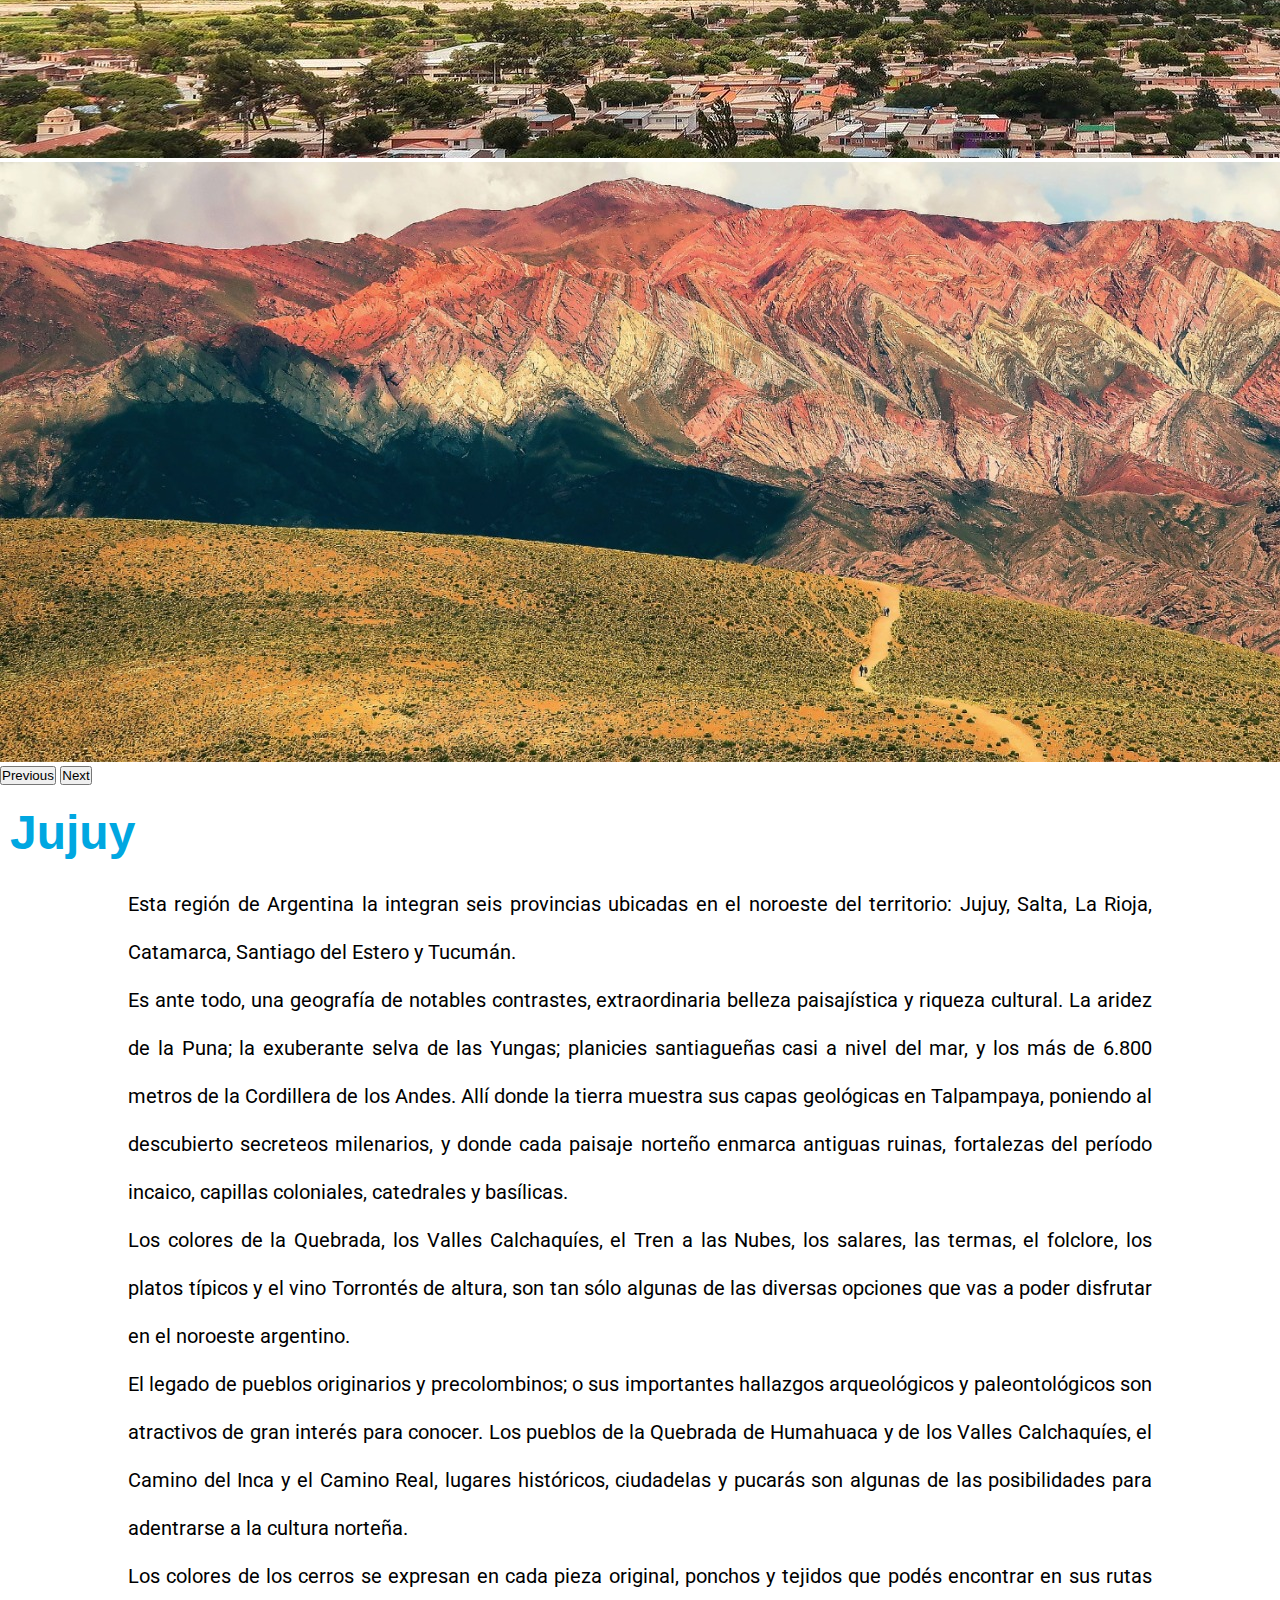
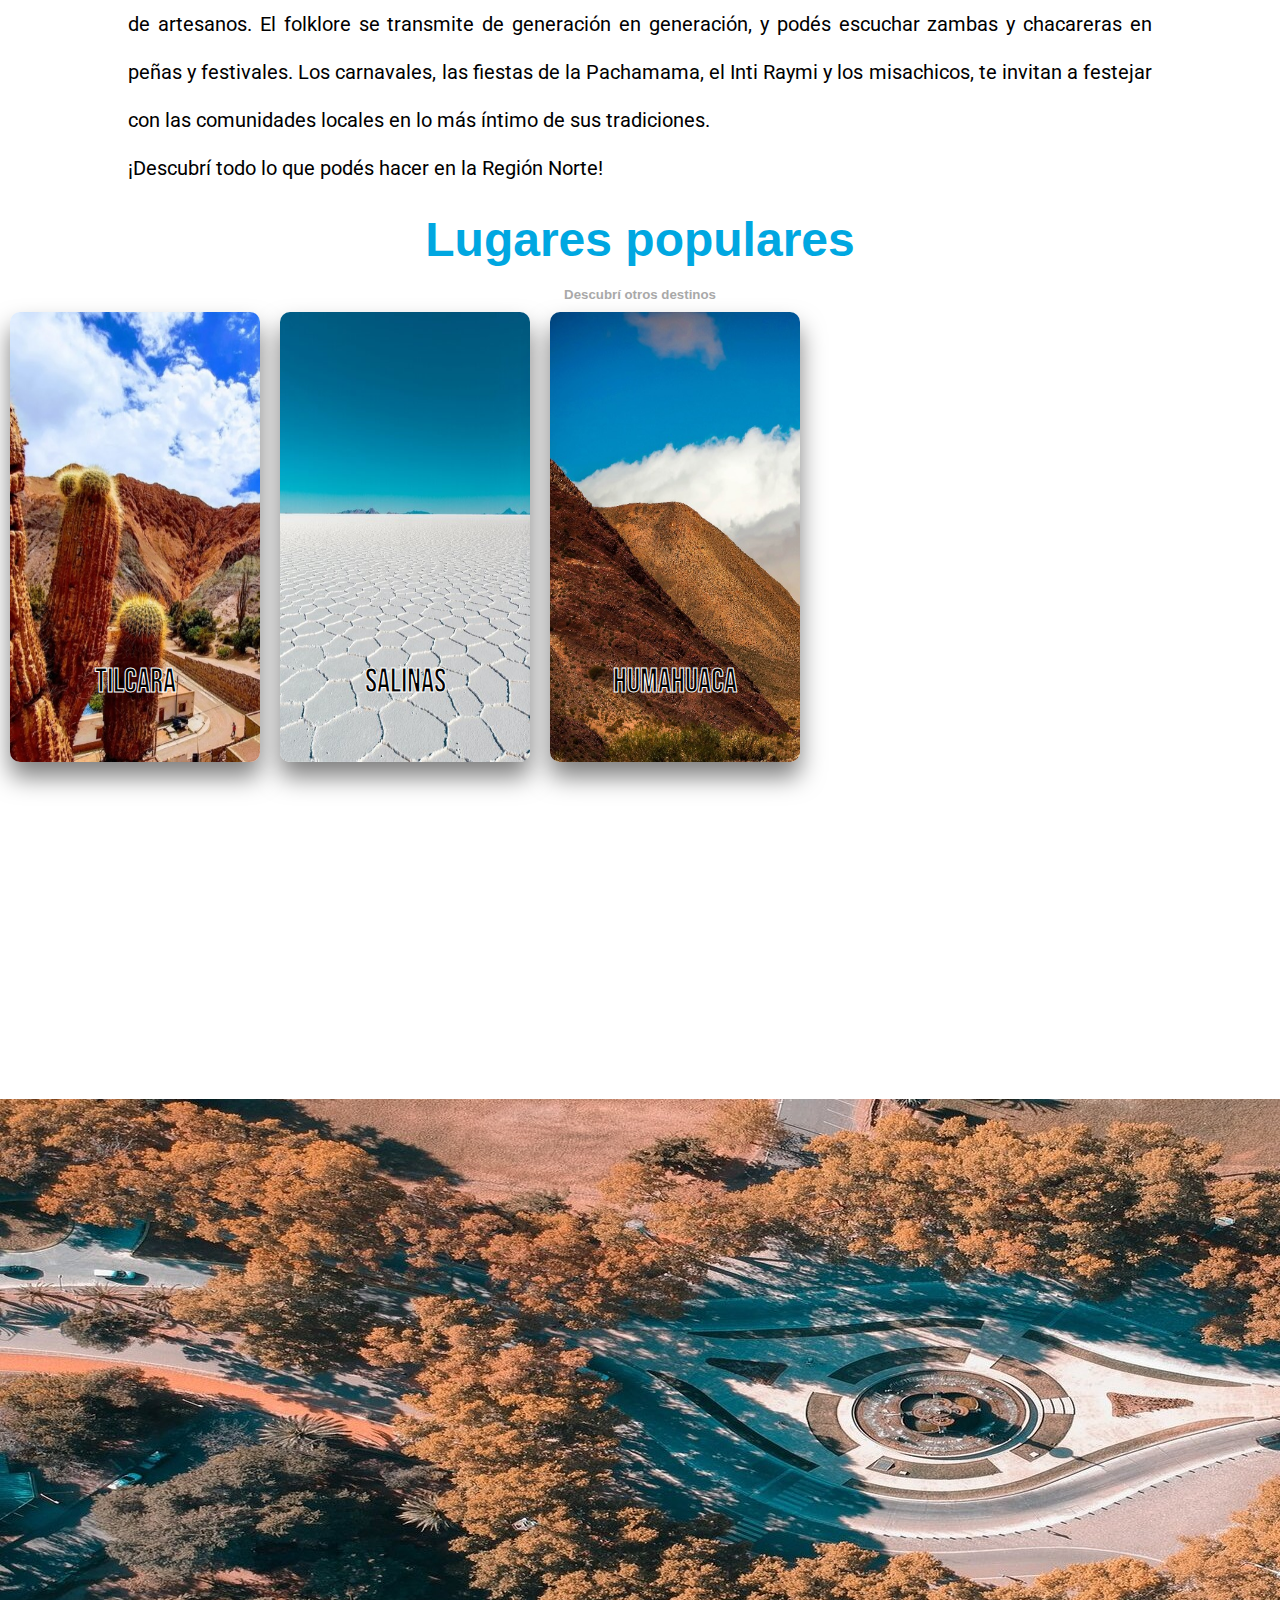
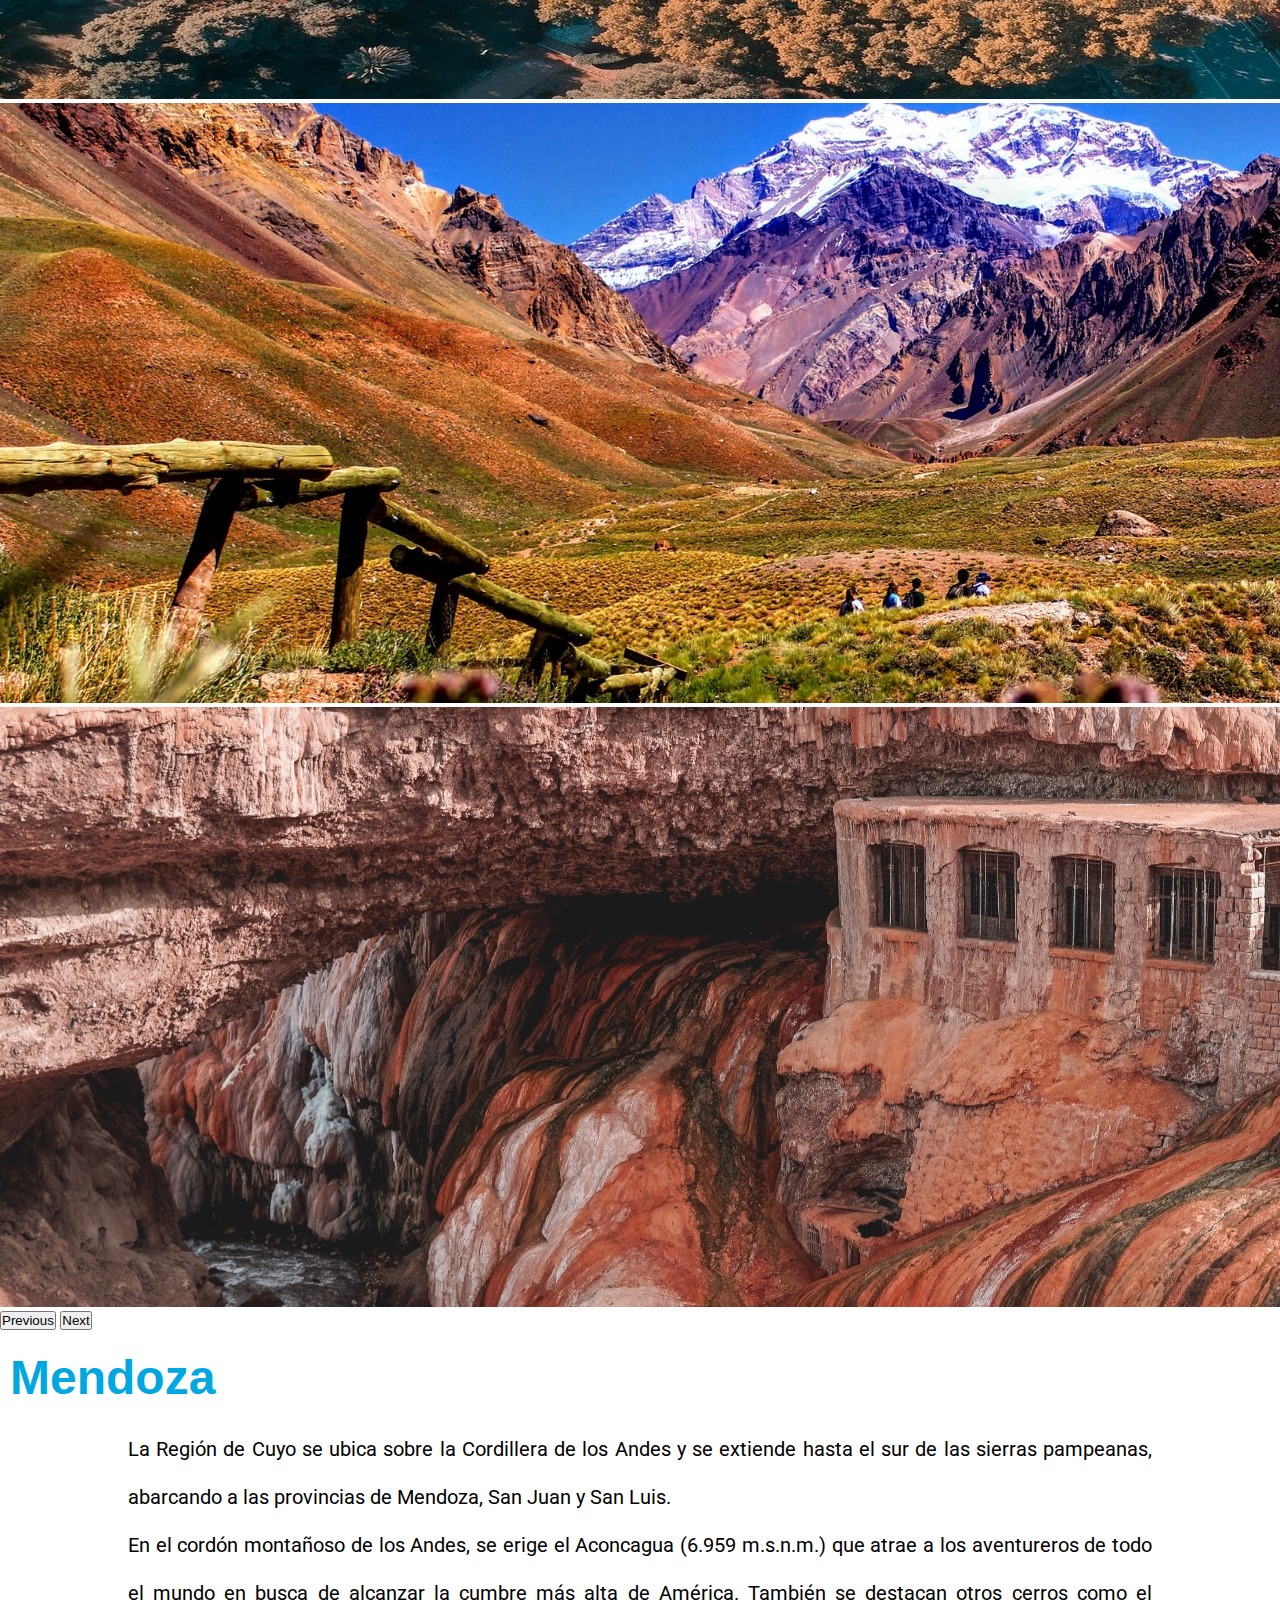
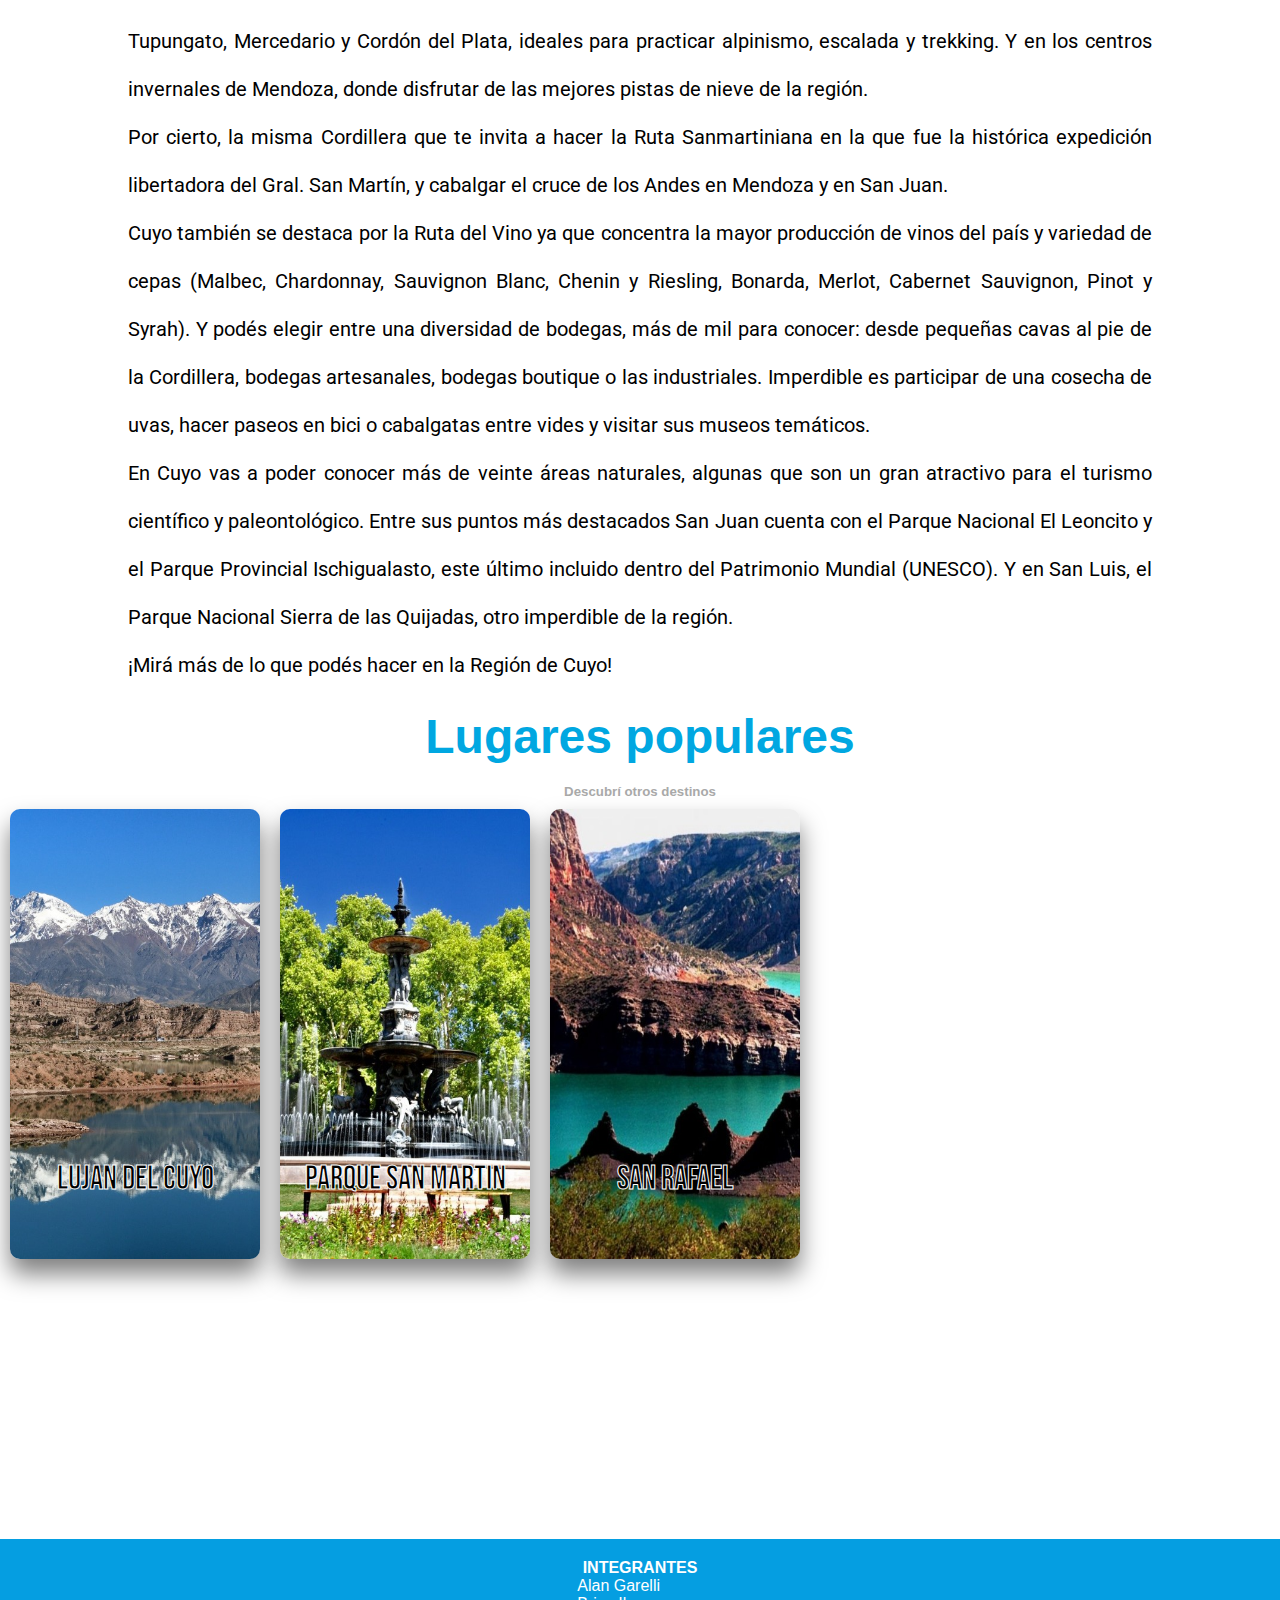
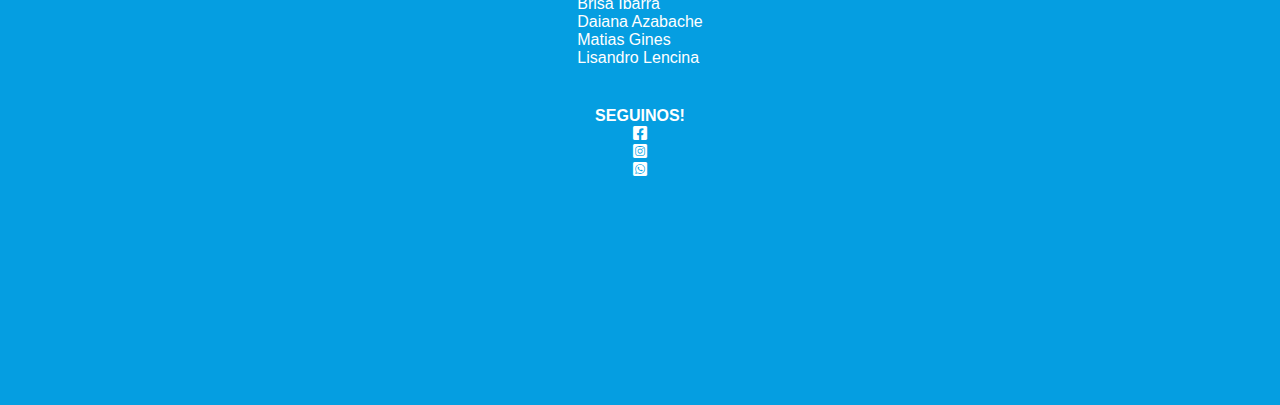
==== commit cb195bc9: "conf nav bar" ====
--- a/dondeIr.html
+++ b/dondeIr.html
@@ -17,42 +17,47 @@
 
 <body>
     <!--NAV BAR-->
-  <nav class="navbar navbar-expand-lg navbar navbar-dark nav-color">
-    <div class="container-fluid">
-      <a class="navbar-brand" href="#">Argentina</a>
-      <button class="navbar-toggler" type="button" data-bs-toggle="collapse" data-bs-target="#navbarSupportedContent"
-        aria-controls="navbarSupportedContent" aria-expanded="false" aria-label="Toggle navigation">
-        <span class="navbar-toggler-icon"></span>
-      </button>
-      <div class="collapse navbar-collapse" id="navbarSupportedContent">
-
-
-        <ul class="navbar-nav mx-auto gap-5 mb-2 mb-lg-0">
-
-          <li class="nav-item">
-            <a class="nav-link active" aria-current="page" href="#">Dónde ir</a>
-          </li>
-
-          <li class="nav-item">
-            <a class="nav-link" href="./quehacer.html">Qué hacer</a>
-          </li>
-
-          <li class="nav-item">
-            <a class="nav-link" href="#">Noticias</a>
-          </li>
-
-
-          <li class="nav-item">
-            <a class="nav-link" href="./contacto.html">Contacto</a>
-          </li>
-
-        </ul>
-
-      </div>
-    </div>
-  </nav>
-
-  <!--NAV BAR-->
+    <nav class="navbar navbar-expand-lg navbar navbar-dark nav-color">
+        <div class="container-fluid">
+            <a class="navbar-brand" href="#">Argentina</a>
+            <button class="navbar-toggler" type="button" data-bs-toggle="collapse"
+                data-bs-target="#navbarSupportedContent" aria-controls="navbarSupportedContent" aria-expanded="false"
+                aria-label="Toggle navigation">
+                <span class="navbar-toggler-icon"></span>
+            </button>
+            <div class="collapse navbar-collapse" id="navbarSupportedContent">
+
+
+                <ul class="navbar-nav mx-auto gap-5 mb-2 mb-lg-0">
+
+                    <li class="nav-item ">
+                        <a class="nav-link" aria-current="page" href="./index.html">Home</a>
+                    </li>
+                    
+                    <li class="nav-item">
+                        <a class="nav-link active" aria-current="page" href="#">Dónde ir</a>
+                    </li>
+
+                    <li class="nav-item">
+                        <a class="nav-link" href="./quehacer.html">Qué hacer</a>
+                    </li>
+
+                    <li class="nav-item">
+                        <a class="nav-link" href="./noticias.html">Noticias</a>
+                    </li>
+
+
+                    <li class="nav-item">
+                        <a class="nav-link" href="./contacto.html">Contacto</a>
+                    </li>
+
+                </ul>
+
+            </div>
+        </div>
+    </nav>
+
+    <!--NAV BAR-->
 
     <!--CORDOBA SLIDER-->
     <div id="carouselExampleControls" class="carousel slide" data-bs-ride="carousel">
